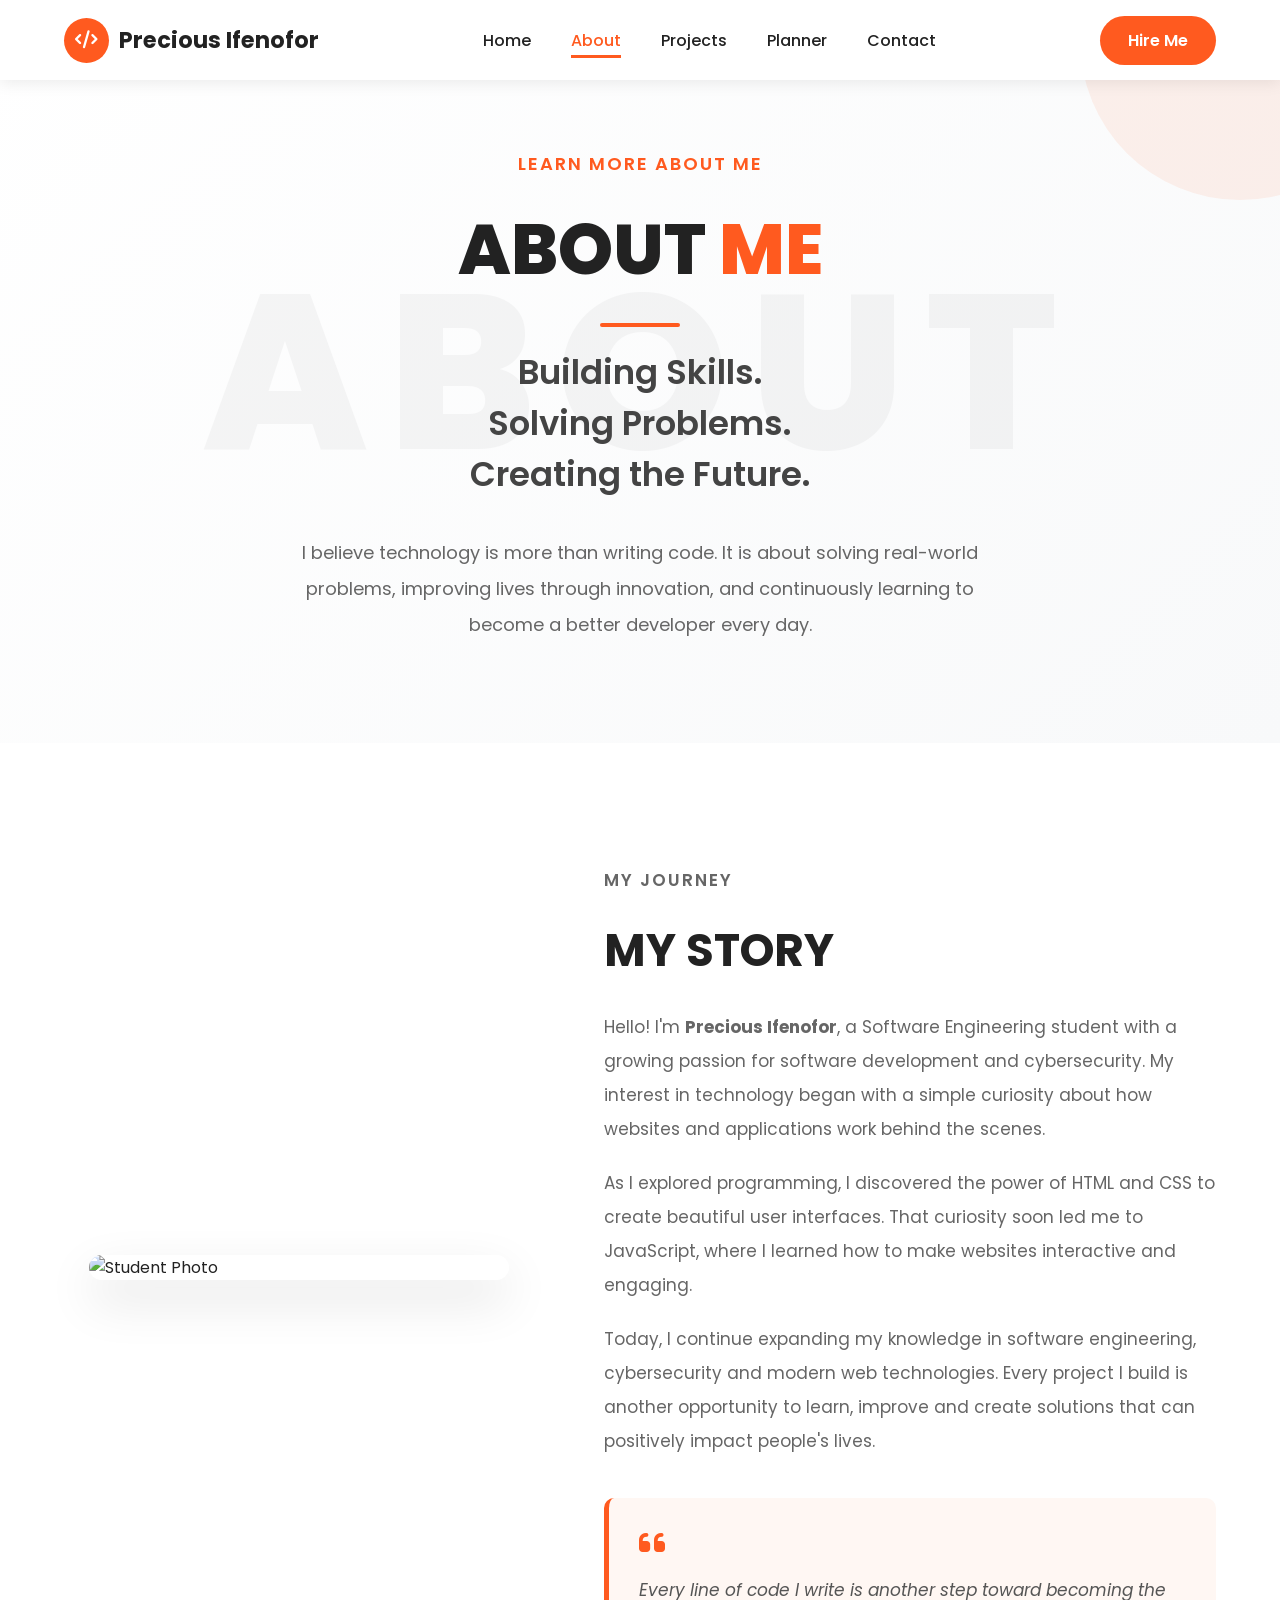
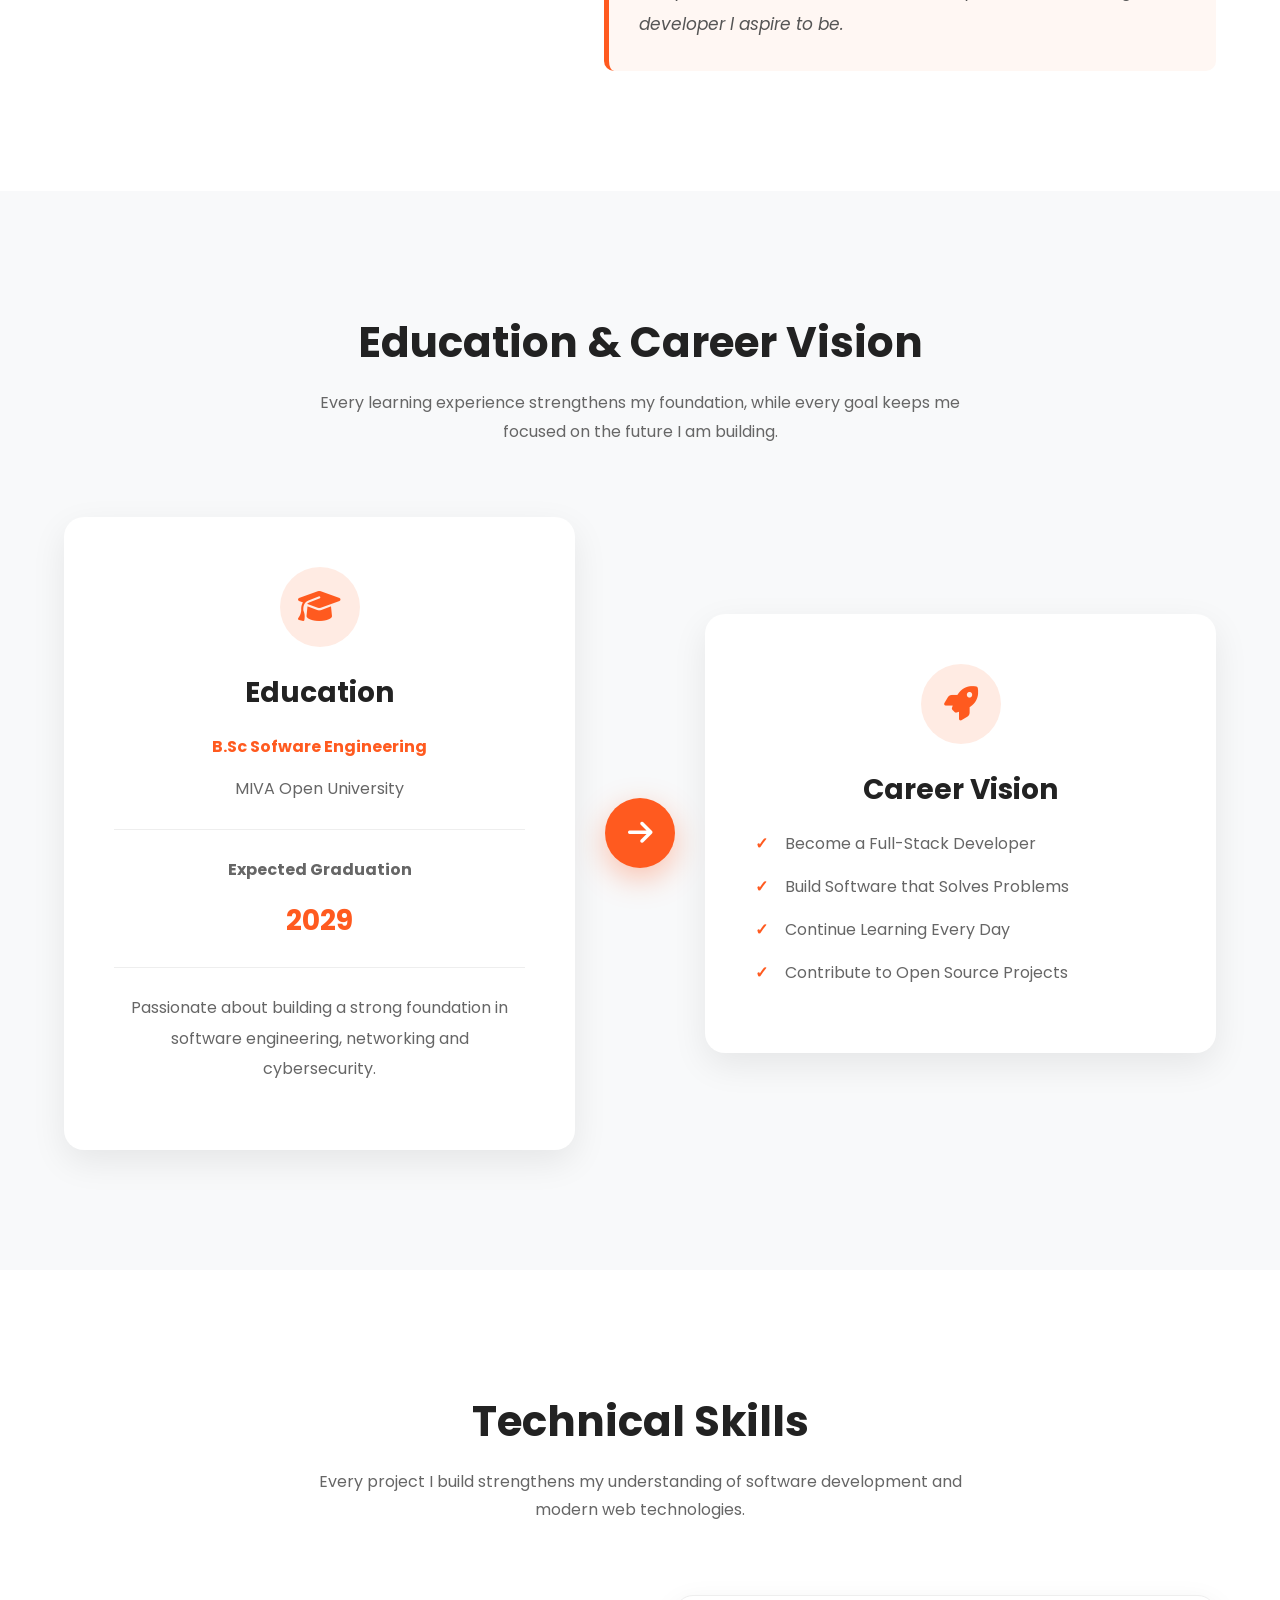
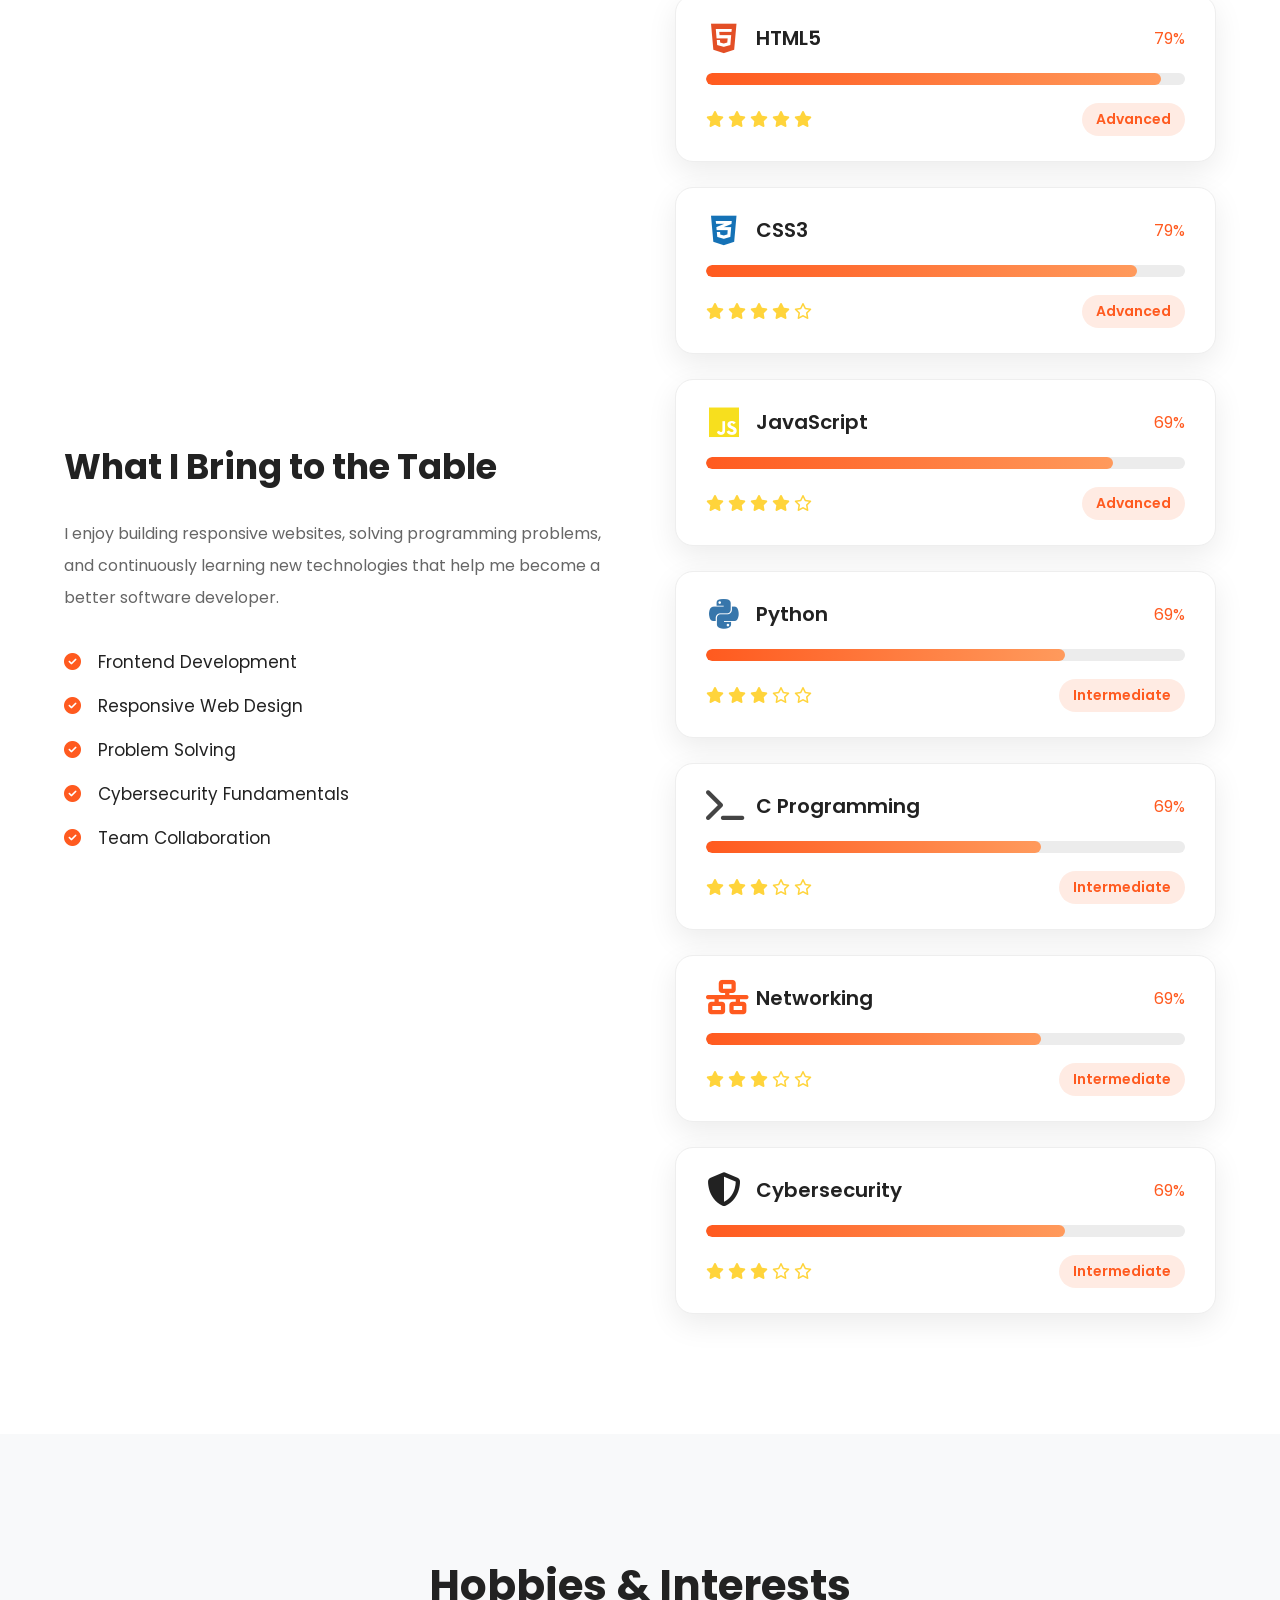
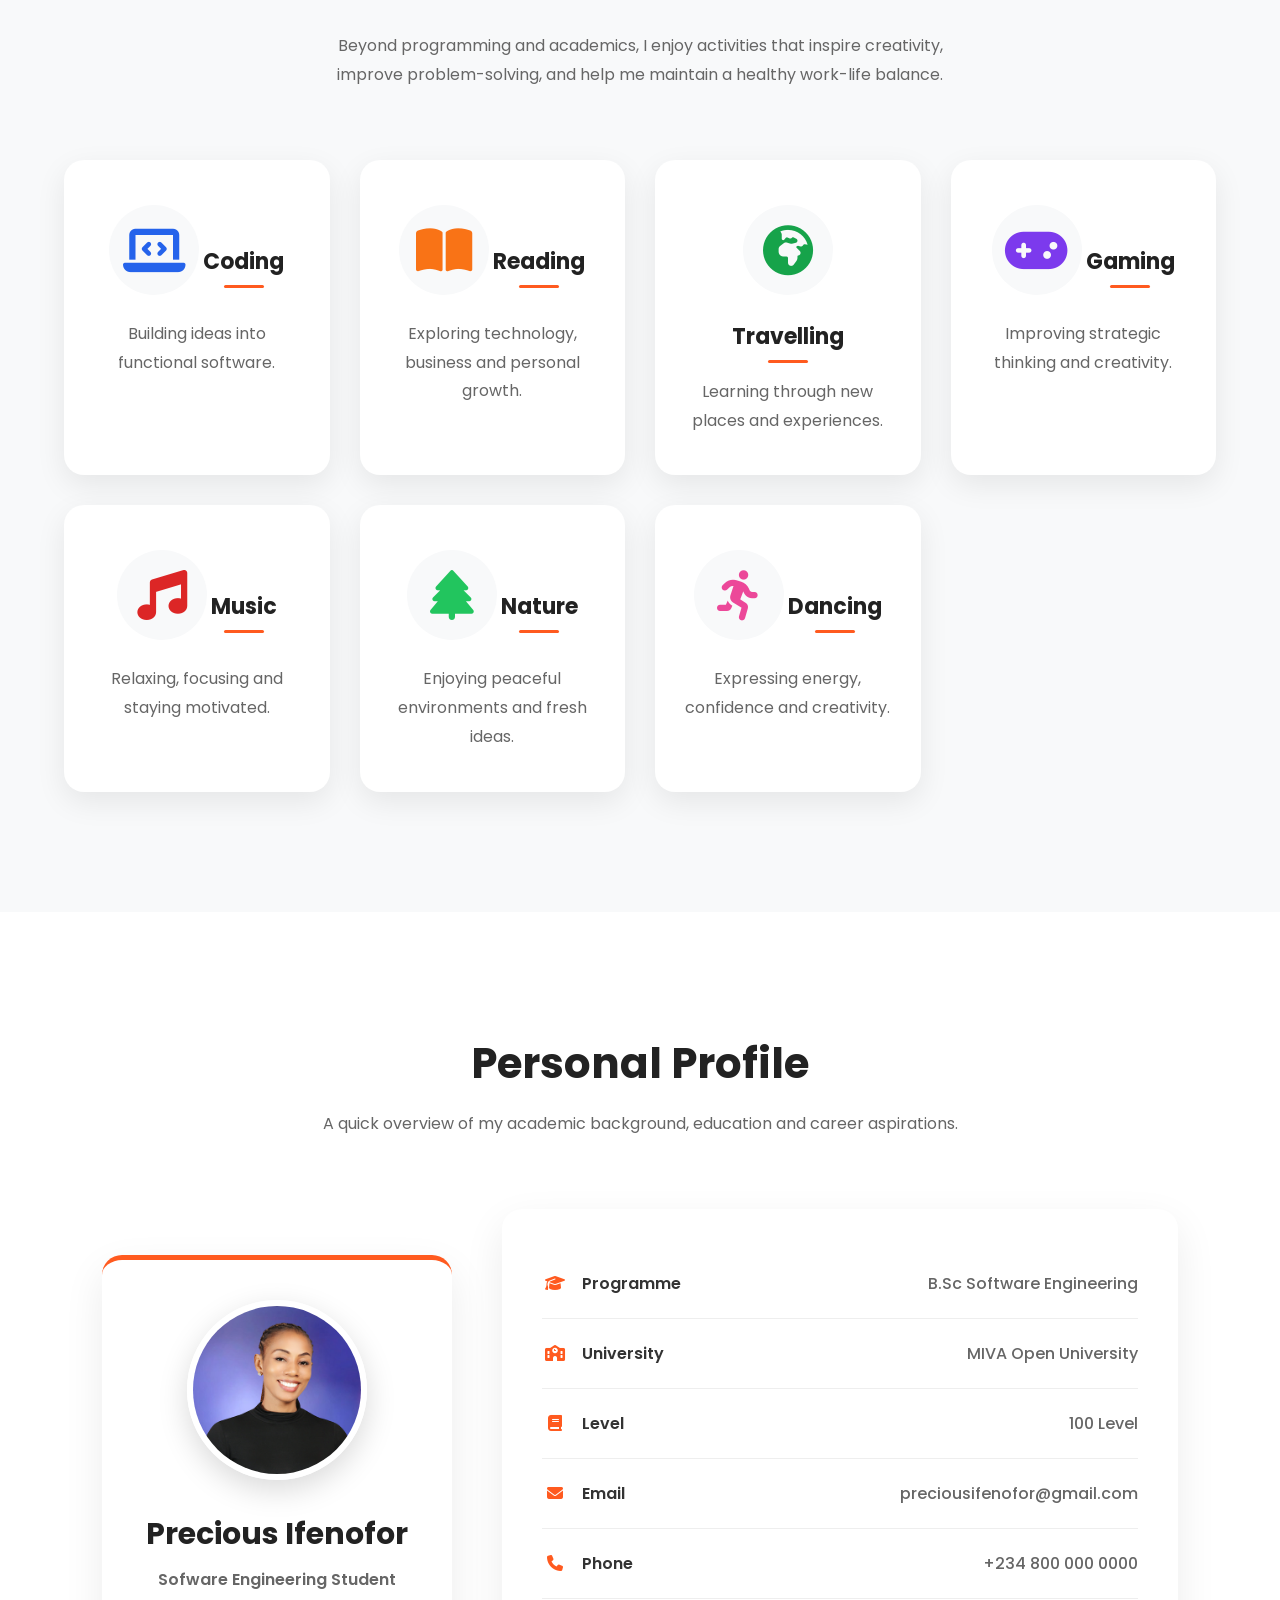
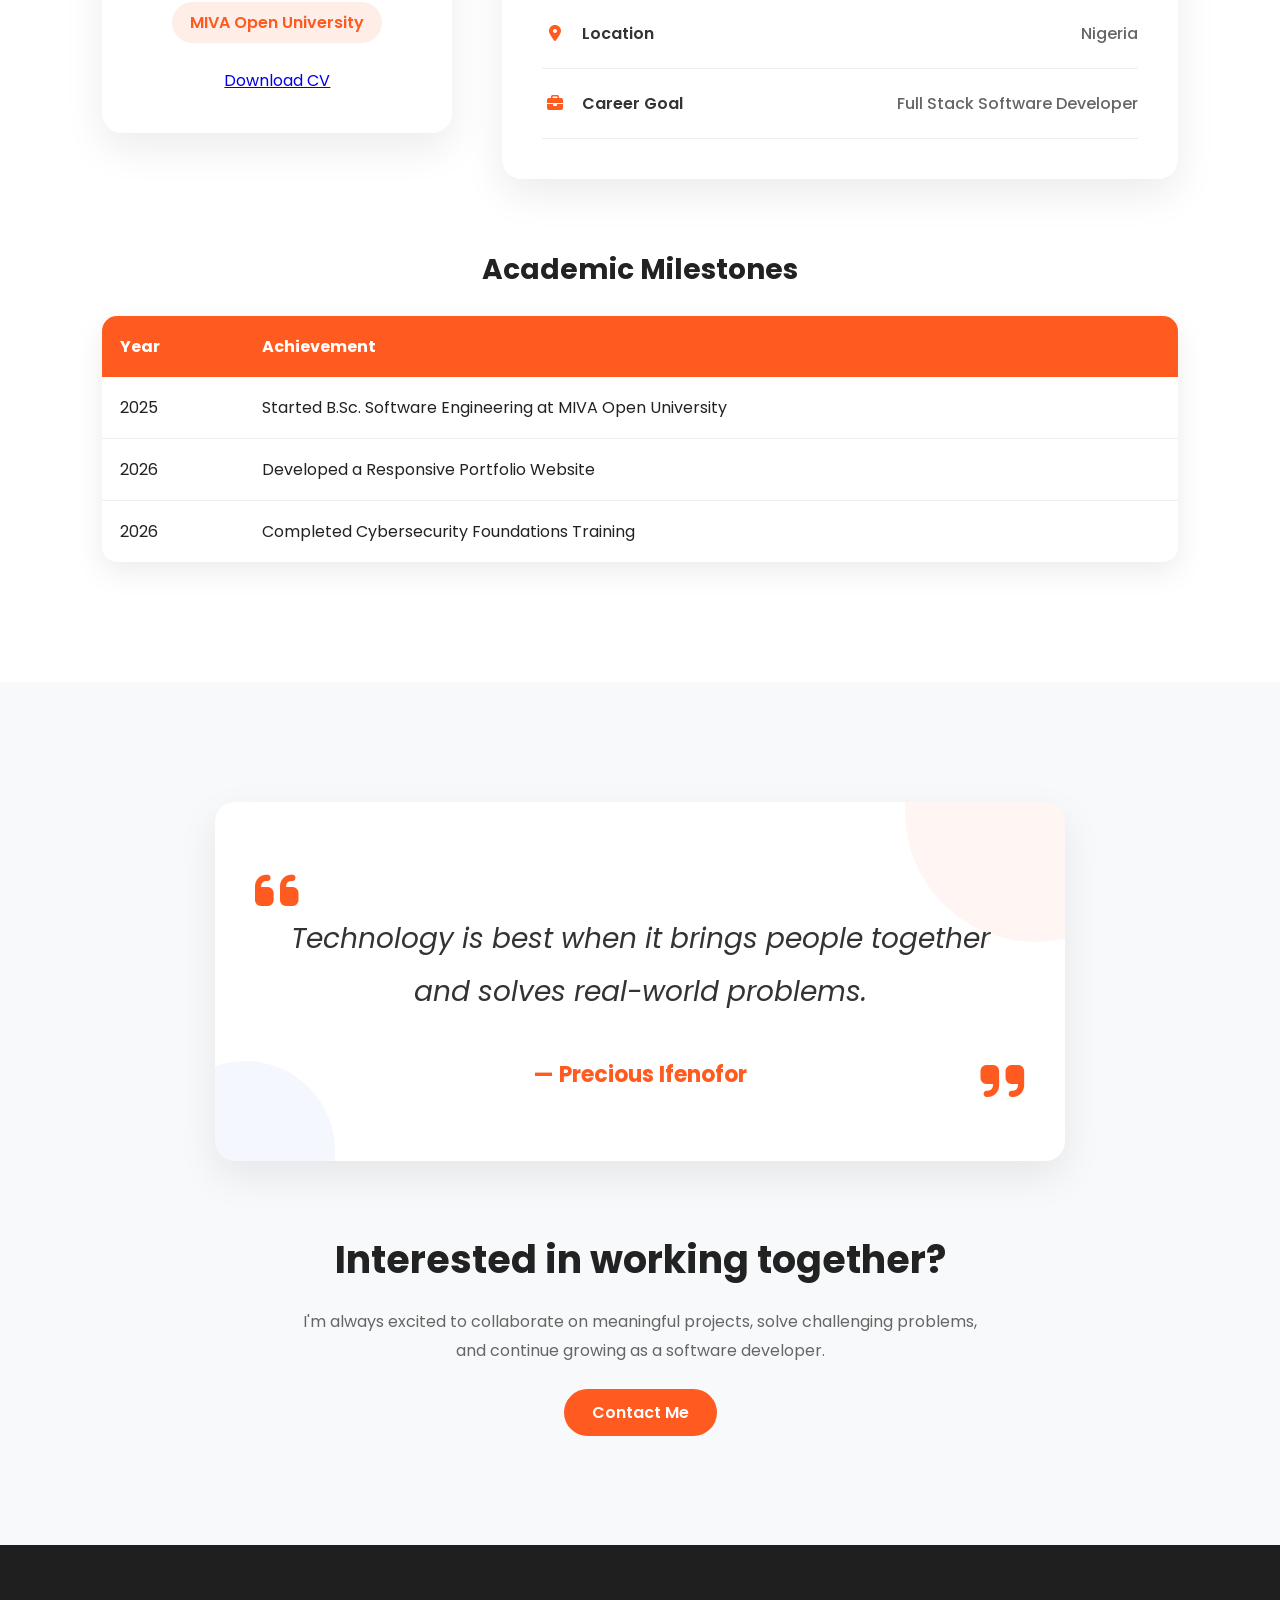
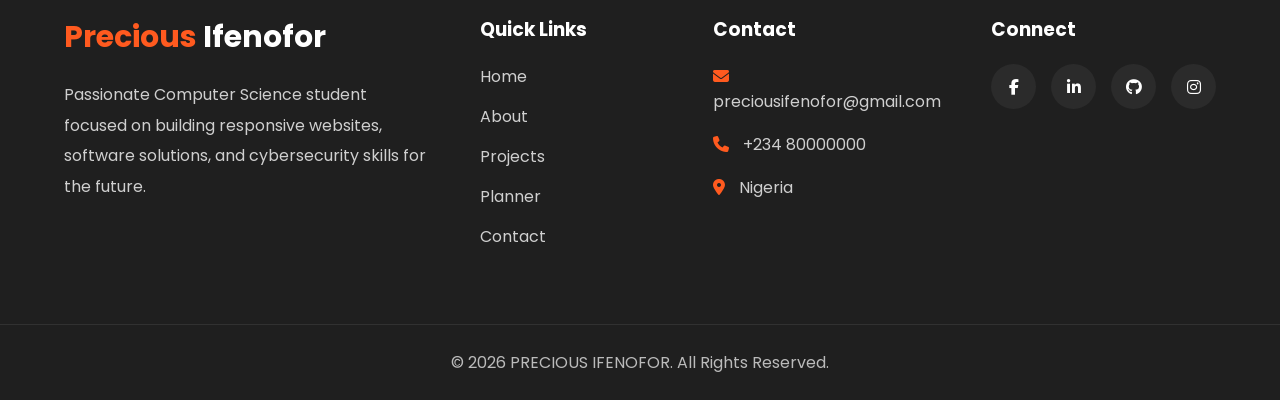
==== about.html @ 24d30c79 "Initial portfolio website submission" ====
<!doctype html>
<html lang="en">

<head>
    <meta charset="UTF-8" />
    <meta name="viewport" content="width=device-width, initial-scale=1.0" />
    <!-- Google Font -->
    <link rel="preconnect" href="https://fonts.googleapis.com" />
    <link rel="preconnect" href="https://fonts.gstatic.com" crossorigin />

    <link href="https://fonts.googleapis.com/css2?family=Poppins:wght@300;400;500;600;700;800&display=swap"
        rel="stylesheet" />

    <!-- Font Awesome -->
    <link rel="stylesheet" href="https://cdnjs.cloudflare.com/ajax/libs/font-awesome/6.6.0/css/all.min.css" />

    <!-- CSS -->
    <link rel="stylesheet" href="css/style.css" />
    <link rel="stylesheet" href="css/responsive.css" />
    <title>Precious Potfolio Website</title>
</head>

<body>
    <!-- Header -->
    <header>
        <nav class="navbar">
            <!-- Logo -->

            <a href="home.html" class="logo">
                <span class="logo-icon">
                    <i class="fa-solid fa-code"></i>
                </span>

                <span class="logo-text"> Precious Ifenofor</span>
            </a>

            <!-- Navigation -->

            <ul class="nav-links">
                <li><a href="home.html">Home</a></li>

                <li><a href="about.html" class="active">About</a></li>

                <li><a href="projects.html">Projects</a></li>

                <li><a href="planner.html">Planner</a></li>

                <li><a href="contact.html">Contact</a></li>
            </ul>

            <!-- CTA Button -->

            <a href="contact.html" class="btn-nav"> Hire Me </a>

            <!-- Mobile Menu -->

            <div class="hamburger">
                <span></span>

                <span></span>

                <span></span>
            </div>
        </nav>
    </header>

    <main>
        <!-- ==========================================
                ABOUT HERO
=========================================== -->

        <section class="about-hero">
            <div class="about-hero-content">
                <p class="section-subtitle">Learn More About Me</p>

                <h1>ABOUT <span>ME</span></h1>

                <h2>
                    Building Skills.<br />

                    Solving Problems.<br />

                    Creating the Future.
                </h2>

                <p class="about-intro">
                    I believe technology is more than writing code. It is about solving
                    real-world problems, improving lives through innovation, and
                    continuously learning to become a better developer every day.
                </p>
            </div>
        </section>

        <!-- ==========================================
                MY STORY
=========================================== -->

        <section class="my-story">
            <div class="story-container">
                <!-- Left Side -->

                <div class="story-image">
                    <img src="/images/contact.jpg" alt="Student Photo" />
                </div>

                <!-- Right Side -->

                <div class="story-content">
                    <p class="section-subtitle">My Journey</p>

                    <h2>MY STORY</h2>

                    <p>
                        Hello! I'm <strong>Precious Ifenofor</strong>, a Software Engineering student
                        with a growing passion for software development and cybersecurity.
                        My interest in technology began with a simple curiosity about how
                        websites and applications work behind the scenes.
                    </p>

                    <p>
                        As I explored programming, I discovered the power of HTML and CSS
                        to create beautiful user interfaces. That curiosity soon led me to
                        JavaScript, where I learned how to make websites interactive and
                        engaging.
                    </p>

                    <p>
                        Today, I continue expanding my knowledge in software engineering,
                        cybersecurity and modern web technologies. Every project I build
                        is another opportunity to learn, improve and create solutions that
                        can positively impact people's lives.
                    </p>

                    <div class="story-quote">
                        <i class="fa-solid fa-quote-left"></i>

                        <p>
                            Every line of code I write is another step toward becoming the
                            developer I aspire to be.
                        </p>
                    </div>
                </div>
            </div>
        </section>

        <!-- ==========================================
        EDUCATION & CAREER
=========================================== -->

        <section class="education-career">
            <div class="section-title">
                <h2>Education & Career Vision</h2>

                <p>
                    Every learning experience strengthens my foundation, while every
                    goal keeps me focused on the future I am building.
                </p>
            </div>

            <div class="career-container">
                <!-- Education -->

                <div class="career-card">
                    <div class="card-icon">
                        <i class="fas fa-graduation-cap"></i>
                    </div>

                    <h3>Education</h3>

                    <h4>B.Sc Sofware Engineering</h4>

                    <p>MIVA Open University</p>

                    <hr />

                    <p>
                        <strong>Expected Graduation</strong>
                    </p>

                    <span>2029</span>

                    <hr />

                    <p>
                        Passionate about building a strong foundation in software
                        engineering, networking and cybersecurity.
                    </p>
                </div>

                <!-- Middle Circle -->

                <div class="career-divider">
                    <i class="fas fa-arrow-right"></i>
                </div>

                <!-- Career -->

                <div class="career-card">
                    <div class="card-icon">
                        <i class="fas fa-rocket"></i>
                    </div>

                    <h3>Career Vision</h3>

                    <ul>
                        <li>Become a Full-Stack Developer</li>

                        <li>Build Software that Solves Problems</li>

                        <li>Continue Learning Every Day</li>

                        <li>Contribute to Open Source Projects</li>
                    </ul>
                </div>
            </div>
        </section>

        <!-- ==========================================
            TECHNICAL SKILLS
=========================================== -->

        <section class="skills">
            <div class="section-title">
                <h2>Technical Skills</h2>

                <p>
                    Every project I build strengthens my understanding of software
                    development and modern web technologies.
                </p>
            </div>

            <div class="skills-container">
                <!-- Left Side -->

                <div class="skills-info">
                    <h3>What I Bring to the Table</h3>

                    <p>
                        I enjoy building responsive websites, solving programming
                        problems, and continuously learning new technologies that help me
                        become a better software developer.
                    </p>

                    <ul>
                        <li><i class="fas fa-check-circle"></i> Frontend Development</li>

                        <li><i class="fas fa-check-circle"></i> Responsive Web Design</li>

                        <li><i class="fas fa-check-circle"></i> Problem Solving</li>

                        <li>
                            <i class="fas fa-check-circle"></i> Cybersecurity Fundamentals
                        </li>

                        <li><i class="fas fa-check-circle"></i> Team Collaboration</li>
                    </ul>
                </div>

                <!-- Right Side -->

                <div class="skills-bars">

                    <!-- HTML -->
                    <div class="skill-card">

                        <div class="skill-header">

                            <div class="skill-name">

                                <i class="fab fa-html5"></i>

                                <h3>HTML5</h3>

                            </div>

                            <span class="percent" data-percent="95">0%</span>

                        </div>

                        <div class="progress">

                            <div class="progress-bar" data-width="95%"></div>

                        </div>

                        <div class="skill-footer">

                            <div class="stars">

                                <i class="fas fa-star"></i>
                                <i class="fas fa-star"></i>
                                <i class="fas fa-star"></i>
                                <i class="fas fa-star"></i>
                                <i class="fas fa-star"></i>

                            </div>

                            <span class="level">Advanced</span>

                        </div>

                    </div>

                    <!-- CSS -->
                    <div class="skill-card">

                        <div class="skill-header">

                            <div class="skill-name">

                                <i class="fab fa-css3-alt"></i>

                                <h3>CSS3</h3>

                            </div>

                            <span class="percent" data-percent="90">0%</span>

                        </div>

                        <div class="progress">

                            <div class="progress-bar" data-width="90%"></div>

                        </div>

                        <div class="skill-footer">

                            <div class="stars">

                                <i class="fas fa-star"></i>
                                <i class="fas fa-star"></i>
                                <i class="fas fa-star"></i>
                                <i class="fas fa-star"></i>
                                <i class="far fa-star"></i>

                            </div>

                            <span class="level">Advanced</span>

                        </div>

                    </div>

                    <!-- JavaScript -->
                    <div class="skill-card">

                        <div class="skill-header">

                            <div class="skill-name">

                                <i class="fab fa-js"></i>

                                <h3>JavaScript</h3>

                            </div>

                            <span class="percent" data-percent="85">0%</span>

                        </div>

                        <div class="progress">

                            <div class="progress-bar" data-width="85%"></div>

                        </div>

                        <div class="skill-footer">

                            <div class="stars">

                                <i class="fas fa-star"></i>
                                <i class="fas fa-star"></i>
                                <i class="fas fa-star"></i>
                                <i class="fas fa-star"></i>
                                <i class="far fa-star"></i>

                            </div>

                            <span class="level">Advanced</span>

                        </div>

                    </div>

                    <!-- Python -->
                    <div class="skill-card">

                        <div class="skill-header">

                            <div class="skill-name">

                                <i class="fab fa-python"></i>

                                <h3>Python</h3>

                            </div>

                            <span class="percent" data-percent="75">0%</span>

                        </div>

                        <div class="progress">

                            <div class="progress-bar" data-width="75%"></div>

                        </div>

                        <div class="skill-footer">

                            <div class="stars">

                                <i class="fas fa-star"></i>
                                <i class="fas fa-star"></i>
                                <i class="fas fa-star"></i>
                                <i class="far fa-star"></i>
                                <i class="far fa-star"></i>

                            </div>

                            <span class="level">Intermediate</span>

                        </div>

                    </div>

                    <!-- C Programming -->
                    <div class="skill-card">

                        <div class="skill-header">

                            <div class="skill-name">

                                <i class="fas fa-terminal"></i>

                                <h3>C Programming</h3>

                            </div>

                            <span class="percent" data-percent="70">0%</span>

                        </div>

                        <div class="progress">

                            <div class="progress-bar" data-width="70%"></div>

                        </div>

                        <div class="skill-footer">

                            <div class="stars">

                                <i class="fas fa-star"></i>
                                <i class="fas fa-star"></i>
                                <i class="fas fa-star"></i>
                                <i class="far fa-star"></i>
                                <i class="far fa-star"></i>

                            </div>

                            <span class="level">Intermediate</span>

                        </div>

                    </div>

                    <!-- Networking -->
                    <div class="skill-card">

                        <div class="skill-header">

                            <div class="skill-name">

                                <i class="fas fa-network-wired"></i>

                                <h3>Networking</h3>

                            </div>

                            <span class="percent" data-percent="70">0%</span>

                        </div>

                        <div class="progress">

                            <div class="progress-bar" data-width="70%"></div>

                        </div>

                        <div class="skill-footer">

                            <div class="stars">

                                <i class="fas fa-star"></i>
                                <i class="fas fa-star"></i>
                                <i class="fas fa-star"></i>
                                <i class="far fa-star"></i>
                                <i class="far fa-star"></i>

                            </div>

                            <span class="level">Intermediate</span>

                        </div>

                    </div>

                    <!-- Cybersecurity -->
                    <div class="skill-card">

                        <div class="skill-header">

                            <div class="skill-name">

                                <i class="fas fa-shield-halved"></i>

                                <h3>Cybersecurity</h3>

                            </div>

                            <span class="percent" data-percent="75">0%</span>

                        </div>

                        <div class="progress">

                            <div class="progress-bar" data-width="75%"></div>

                        </div>

                        <div class="skill-footer">

                            <div class="stars">

                                <i class="fas fa-star"></i>
                                <i class="fas fa-star"></i>
                                <i class="fas fa-star"></i>
                                <i class="far fa-star"></i>
                                <i class="far fa-star"></i>

                            </div>

                            <span class="level">Intermediate</span>

                        </div>

                    </div>

                </div>

            </div>
            </div>
        </section>

        <!-- ==========================================
            HOBBIES & INTERESTS
=========================================== -->

        <section class="hobbies">

            <div class="section-title">

                <h2>Hobbies & Interests</h2>

                <p>
                    Beyond programming and academics, I enjoy activities
                    that inspire creativity, improve problem-solving,
                    and help me maintain a healthy work-life balance.
                </p>

            </div>

            <div class="hobbies-grid">

                <div class="hobby-card">

                    <i class="fas fa-laptop-code"></i>

                    <h3>Coding</h3>

                    <p>Building ideas into functional software.</p>

                </div>

                <div class="hobby-card">

                    <i class="fas fa-book-open"></i>

                    <h3>Reading</h3>

                    <p>Exploring technology, business and personal growth.</p>

                </div>

                <div class="hobby-card">

                    <i class="fas fa-earth-africa"></i>

                    <h3>Travelling</h3>

                    <p>Learning through new places and experiences.</p>

                </div>

                <div class="hobby-card">

                    <i class="fas fa-gamepad"></i>

                    <h3>Gaming</h3>

                    <p>Improving strategic thinking and creativity.</p>

                </div>

                <div class="hobby-card">

                    <i class="fas fa-music"></i>

                    <h3>Music</h3>

                    <p>Relaxing, focusing and staying motivated.</p>

                </div>

                <div class="hobby-card">

                    <i class="fas fa-tree"></i>

                    <h3>Nature</h3>

                    <p>Enjoying peaceful environments and fresh ideas.</p>

                </div>

                <div class="hobby-card">

                    <i class="fas fa-person-running"></i>

                    <h3>Dancing</h3>

                    <p>Expressing energy, confidence and creativity.</p>

                </div>

            </div>

        </section>
        <!--=========================================
            PERSONAL PROFILE
==========================================-->

        <section class="profile">

            <div class="section-title">

                <h2>Personal Profile</h2>

                <p>
                    A quick overview of my academic background,
                    education and career aspirations.
                </p>

            </div>

            <div class="profile-wrapper">

                <!-- Left Side -->

                <div class="profile-left">

                    <img src="../images/profile.png" alt="Precious Ifenofor">

                    <h3>Precious Ifenofor</h3>

                    <p>Sofware Engineering Student</p>

                    <span>MIVA Open University</span>

                    <a href="../assets/cv.pdf" class="btn">

                        Download CV

                    </a>

                </div>

                <!-- Right Side -->

                <div class="profile-right">

                    <div class="profile-item">

                        <span class="label">

                            <i class="fas fa-graduation-cap"></i>

                            Programme

                        </span>

                        <span class="value">

                            B.Sc Software Engineering

                        </span>

                    </div>

                    <div class="profile-item">

                        <span class="label">

                            <i class="fas fa-school"></i>

                            University

                        </span>

                        <span class="value">

                            MIVA Open University

                        </span>

                    </div>

                    <div class="profile-item">

                        <span class="label">

                            <i class="fas fa-book"></i>

                            Level

                        </span>

                        <span class="value">

                            100 Level

                        </span>

                    </div>

                    <div class="profile-item">

                        <span class="label">

                            <i class="fas fa-envelope"></i>

                            Email

                        </span>

                        <span class="value">

                            preciousifenofor@gmail.com

                        </span>

                    </div>

                    <div class="profile-item">

                        <span class="label">

                            <i class="fas fa-phone"></i>

                            Phone

                        </span>

                        <span class="value">

                            +234 800 000 0000

                        </span>

                    </div>

                    <div class="profile-item">

                        <span class="label">

                            <i class="fas fa-location-dot"></i>

                            Location

                        </span>

                        <span class="value">

                            Nigeria

                        </span>

                    </div>

                    <div class="profile-item">

                        <span class="label">

                            <i class="fas fa-briefcase"></i>

                            Career Goal

                        </span>

                        <span class="value">

                            Full Stack Software Developer

                        </span>

                    </div>

                </div>

            </div>

            <div class="achievement-table">

                <h3>Academic Milestones</h3>

                <table>

                    <thead>

                        <tr>

                            <th>Year</th>
                            <th>Achievement</th>

                        </tr>

                    </thead>

                    <tbody>

                        <tr>

                            <td>2025</td>
                            <td>Started B.Sc. Software Engineering at MIVA Open University</td>

                        </tr>

                        <tr>

                            <td>2026</td>
                            <td>Developed a Responsive Portfolio Website</td>

                        </tr>

                        <tr>

                            <td>2026</td>
                            <td>Completed Cybersecurity Foundations Training</td>

                        </tr>

                    </tbody>

                </table>

            </div>

        </section>

        <!--=========================================
        ABOUT PAGE CLOSING
==========================================-->

        <section class="about-closing">

            <div class="quote-box">

                <span class="quote-icon quote-left">
                    <i class="fas fa-quote-left"></i>
                </span>

                <blockquote>

                    Technology is best when it brings people
                    together and solves real-world problems.

                </blockquote>

                <span class="quote-icon quote-right">
                    <i class="fas fa-quote-right"></i>
                </span>

                <h4>— Precious Ifenofor</h4>

            </div>

            <div class="cta-box">

                <h2>Interested in working together?</h2>

                <p>

                    I'm always excited to collaborate on meaningful
                    projects, solve challenging problems, and continue
                    growing as a software developer.

                </p>

                <a href="contact.html" class="btn-nav">

                    Contact Me

                </a>

            </div>

        </section>
    </main>

    <!-- ==========================================
                FOOTER
=========================================== -->

    <footer>
        <div class="footer-container">
            <!-- Column 1 -->

            <div class="footer-about">
                <h2><span>Precious</span> Ifenofor</h2>

                <p>
                    Passionate Computer Science student focused on building responsive
                    websites, software solutions, and cybersecurity skills for the
                    future.
                </p>
            </div>

            <!-- Column 2 -->

            <div class="footer-links">
                <h3>Quick Links</h3>

                <ul>
                    <li><a href="index.html">Home</a></li>

                    <li><a href="about.html">About</a></li>

                    <li><a href="projects.html">Projects</a></li>

                    <li><a href="planner.html">Planner</a></li>

                    <li><a href="contact.html">Contact</a></li>
                </ul>
            </div>

            <!-- Column 3 -->

            <div class="footer-contact">
                <h3>Contact</h3>

                <p>
                    <i class="fa-solid fa-envelope"></i>

                    preciousifenofor@gmail.com
                </p>

                <p>
                    <i class="fa-solid fa-phone"></i>

                    +234 80000000
                </p>

                <p>
                    <i class="fa-solid fa-location-dot"></i>

                    Nigeria
                </p>
            </div>

            <!-- Column 4 -->

            <div class="footer-social">
                <h3>Connect</h3>

                <div class="footer-icons">
                    <a href="#"><i class="fab fa-facebook-f"></i></a>

                    <a href="#"><i class="fab fa-linkedin-in"></i></a>

                    <a href="#"><i class="fab fa-github"></i></a>

                    <a href="#"><i class="fab fa-instagram"></i></a>
                </div>
            </div>
        </div>

        <div class="footer-bottom">
            <p>© 2026 PRECIOUS IFENOFOR. All Rights Reserved.</p>
        </div>
    </footer>
    <script src="js/script.js"></script>
</body>

</html>
---- css/style.css ----
/*=========================================
    HOME
=========================================*/

*{
    margin:0;
    padding:0;
    box-sizing:border-box;
}

:root{

    --primary:#ff5a1f;
    --dark:#222;
    --light:#ffffff;
    --gray:#777;
    --background:#f8f9fa;

}

html{

    scroll-behavior:smooth;

}

body{

    font-family:'Poppins',sans-serif;
    background:var(--background);
    color:var(--dark);

}

/*=========================================
        HEADER
=========================================*/

header{

    width:100%;
    background:#fff;

    position:fixed;

    top:0;
    left:0;

    z-index:1000;

    box-shadow:0 3px 15px rgba(0,0,0,.08);

}

/*=========================================
        NAVBAR
=========================================*/

.navbar{

    width:90%;
    max-width:1200px;

    margin:auto;

    height:80px;

    display:flex;

    justify-content:space-between;

    align-items:center;

}

/*=========================================
        LOGO
=========================================*/

.logo{

    text-decoration:none;

    display:flex;

    align-items:center;

    gap:10px;

    font-size:1.4rem;

    font-weight:700;

    color:var(--dark);

}

.logo-icon{

    width:45px;

    height:45px;

    border-radius:50%;

    background:var(--primary);

    color:#fff;

    display:flex;

    justify-content:center;

    align-items:center;

    font-size:18px;

}

.logo:hover{

    color:var(--primary);

}

/*=========================================
        NAV LINKS
=========================================*/

.nav-links{

    display:flex;

    list-style:none;

    gap:40px;

}

.nav-links a{

    text-decoration:none;

    color:var(--dark);

    font-weight:500;

    position:relative;

    transition:.3s;

}

/* underline animation */

.nav-links a::after{

    content:"";

    position:absolute;

    left:0;

    bottom:-6px;

    width:0;

    height:3px;

    background:var(--primary);

    transition:.4s;

}

.nav-links a:hover::after{

    width:100%;

}

.nav-links a:hover{

    color:var(--primary);

}

/* active page */

.active{

    color:var(--primary) !important;

}

.active::after{

    width:100% !important;

}

/*=========================================
        BUTTON
=========================================*/

.btn-nav{

    text-decoration:none;

    background:var(--primary);

    color:white;

    padding:12px 28px;

    border-radius:40px;

    font-weight:600;

    transition:.4s;

}

.btn-nav:hover{

    transform:translateY(-3px);

    box-shadow:0 12px 25px rgba(255,90,31,.35);

}

/*=========================================
        HAMBURGER
=========================================*/

.hamburger{

    display:none;

    flex-direction:column;

    cursor:pointer;

    gap:6px;

}

.hamburger span{

    width:28px;

    height:3px;

    background:#222;

    transition:.4s;

}

/*=========================================
            HERO SECTION
=========================================*/

.hero{

    min-height:100vh;

    display:flex;

    align-items:center;

    background:white;

    padding-top:90px;

}

.hero-container{

    width:90%;

    max-width:1200px;

    margin:auto;

    display:flex;

    justify-content:space-between;

    align-items:center;

    gap:80px;

}

.hero-content{

    flex:1;

}

.intro{

    color:var(--primary);

    font-size:18px;

    font-weight:600;

    margin-bottom:15px;

}

.hero-content h1{

    font-size:65px;

    line-height:1.1;

    margin-bottom:20px;

}

.hero-content h1 span{

    color:var(--primary);

}

.hero-content h3{

    font-size:26px;

    font-weight:500;

    color:#555;

    margin-bottom:10px;

}

.hero-content h2{

    font-size:22px;

    font-weight:600;

    margin-bottom:25px;

}

.hero-content h2 span{

    color:var(--primary);

}

.hero-text{

    color:#666;

    line-height:1.8;

    max-width:550px;

    margin-bottom:35px;

}

/* Hero Buttons */

.hero-buttons{

    display:flex;

    gap:20px;

    margin-bottom:35px;

}

.btn-primary{

    background:var(--primary);

    color:white;

    padding:15px 35px;

    border-radius:40px;

    text-decoration:none;

    font-weight:600;

    transition:.4s;

}

.btn-primary:hover{

    transform:translateY(-4px);

    box-shadow:0 15px 30px rgba(255,90,31,.3);

}

.btn-secondary{

    border:2px solid var(--primary);

    color:var(--primary);

    padding:15px 35px;

    border-radius:40px;

    text-decoration:none;

    font-weight:600;

    transition:.4s;

}

.btn-secondary:hover{

    background:var(--primary);

    color:white;

}

/*  SociaL Icon */

.social-icons{

    display:flex;

    gap:20px;

}

.social-icons a{

    width:45px;

    height:45px;

    border-radius:50%;

    display:flex;

    justify-content:center;

    align-items:center;

    text-decoration:none;

    background:#f2f2f2;

    color:var(--dark);

    transition:.4s;

    font-size:18px;

}

.social-icons a:hover{

    background:var(--primary);

    color:white;

    transform:translateY(-5px);

}


/* Right Side */

.hero-image{

    flex:1;

    display:flex;

    justify-content:center;

    align-items:center;

    position:relative;

}

.circle{

    position:absolute;

    width:420px;

    height:420px;

    border-radius:50%;

    background:var(--primary);

    z-index:1;

}

.hero-image img{

    width:380px;

    position:relative;

    z-index:2;

    border-radius:20px;

    animation:float 4s ease-in-out infinite;

}


/* Floating Animation */

@keyframes float{

0%{

transform:translateY(0);

}

50%{

transform:translateY(-15px);

}

100%{

transform:translateY(0);

}

}

/*=========================================
            QUICK STATS
=========================================*/

.stats{

    padding:100px 0;

    background:#f8f9fa;

}

.section-title{

    text-align:center;

    margin-bottom:70px;

}

.section-title h2{

    font-size:42px;

    color:var(--dark);

    margin-bottom:15px;

}

.section-title p{

    max-width:650px;

    margin:auto;

    color:#666;

    line-height:1.8;

}

.stats-container{

    width:90%;

    max-width:1200px;

    margin:auto;

    display:grid;

    grid-template-columns:repeat(auto-fit,minmax(230px,1fr));

    gap:30px;

}

/* CSS CARD */

.stat-card{

    background:white;

    padding:40px 30px;

    border-radius:20px;

    text-align:center;

    transition:.4s;

    box-shadow:0 8px 25px rgba(0,0,0,.05);

    position:relative;

    overflow:hidden;

}

.stat-card::before{

    content:"";

    position:absolute;

    top:0;

    left:0;

    width:100%;

    height:5px;

    background:var(--primary);

    transform:scaleX(0);

    transition:.4s;

}

.stat-card:hover::before{

    transform:scaleX(1);

}

.stat-card:hover{

    transform:translateY(-12px);

    box-shadow:0 18px 35px rgba(0,0,0,.12);

}

/* Icons */

.stat-card i{

    font-size:42px;

    color:var(--primary);

    margin-bottom:20px;

}

/* Numbers */

.counter{

    font-size:52px;

    color:var(--dark);

    font-weight:700;

    margin-bottom:10px;

}

/* Texts */

.stat-card p{

    color:#666;

    font-size:17px;

}



/*=========================================
                FOOTER
=========================================*/

footer{

    background:#1f1f1f;

    color:white;

    padding-top:70px;

}

.footer-container{

    width:90%;

    max-width:1200px;

    margin:auto;

    display:grid;

    grid-template-columns:2fr 1fr 1fr 1fr;

    gap:50px;

}

/* Footer about */

.footer-about h2{

    margin-bottom:20px;

    font-size:30px;

}

.footer-about span{

    color:var(--primary);

}

.footer-about p{

    color:#cfcfcf;

    line-height:1.9;

}

/* Links */


.footer-links h3,
.footer-contact h3,
.footer-social h3{

    margin-bottom:20px;

}

.footer-links ul{

    list-style:none;

}

.footer-links li{

    margin-bottom:15px;

}

.footer-links a{

    text-decoration:none;

    color:#cfcfcf;

    transition:.3s;

}

.footer-links a:hover{

    color:var(--primary);

    padding-left:8px;

}


/* Contacts */

.footer-contact p{

    margin-bottom:18px;

    color:#cfcfcf;

}

.footer-contact i{

    color:var(--primary);

    margin-right:10px;

}

/* Social icons */

.footer-icons{

    display:flex;

    gap:15px;

}

.footer-icons a{

    width:45px;

    height:45px;

    border-radius:50%;

    background:#2b2b2b;

    display:flex;

    justify-content:center;

    align-items:center;

    color:white;

    text-decoration:none;

    transition:.4s;

}

.footer-icons a:hover{

    background:var(--primary);

    transform:translateY(-6px);

}


/* Bottom Footer */

.footer-bottom{

    border-top:1px solid rgba(255,255,255,.08);

    margin-top:60px;

    padding:25px;

    text-align:center;

}

.footer-bottom p{

    color:#bbb;

}



/*=========================================
            ABOUT HERO
=========================================*/

.about-hero{

    min-height:65vh;

    display:flex;

    justify-content:center;

    align-items:center;

    text-align:center;

    background:linear-gradient(
        135deg,
        #ffffff 0%,
        #f8f9fa 100%
    );

    padding:150px 20px 100px;

}

/* CONTENT */
.about-hero-content{

    max-width:800px;

}

/* SMALL HEADING */

.section-subtitle{

    color:var(--primary);

    font-size:18px;

    font-weight:600;

    letter-spacing:2px;

    text-transform:uppercase;

    margin-bottom:20px;

}

/* MAIN HEADING */

.about-hero h1{

    font-size:70px;

    margin-bottom:20px;

    font-weight:800;

    color:var(--dark);

}

.about-hero h1 span{

    color:var(--primary);

}

/* TAGLINE */

.about-hero h2{

    font-size:34px;

    line-height:1.5;

    font-weight:600;

    margin-bottom:35px;

    color:#444;

}

/* INTRODUCTION */

.about-intro{

    font-size:18px;

    color:#666;

    line-height:2;

    max-width:700px;

    margin:auto;

}

/* DECORATIVE ACCENT */

.about-hero h1::after{

    content:"";

    display:block;

    width:80px;

    height:4px;

    background:var(--primary);

    margin:20px auto;

    border-radius:10px;

}

/* FADE-IN ANIMATION  @ ANIMATION*/
.about-hero-content{

    animation:fadeUp 1s ease;

}

@keyframes fadeUp{

    from{

        opacity:0;

        transform:translateY(40px);

    }

    to{

        opacity:1;

        transform:translateY(0);

    }

}

/* SECTION 2 ABOUT ME */

.about-hero{

    min-height:65vh;

    display:flex;

    justify-content:center;

    align-items:center;

    text-align:center;

    background:linear-gradient(
        135deg,
        #ffffff 0%,
        #f8f9fa 100%
    );

    padding:150px 20px 100px;

    position:relative;

    overflow:hidden;

}

.about-hero::before{

    content:"ABOUT";

    position:absolute;

    top:50%;

    left:50%;

    transform:translate(-50%,-50%);

    font-size:220px;

    font-weight:800;

    color:#000;

    opacity:.03;

    letter-spacing:20px;

    z-index:1;

    user-select:none;

}

/* STAY BELOW CONTENTS */

.about-hero-content{

    position:relative;

    z-index:2;

    max-width:800px;

}

/* DECORATIVE CIRCLES */

.about-hero::after{

    content:"";

    position:absolute;

    width:320px;

    height:320px;

    border-radius:50%;

    background:rgba(255,90,31,.08);

    top:-120px;

    right:-120px;

}

/* SECTION 3 ABOUT */

/*=========================================
            MY STORY
=========================================*/

.my-story{

    padding:120px 0;

    background:white;

}

.story-container{

    width:90%;

    max-width:1200px;

    margin:auto;

    display:grid;

    grid-template-columns:1fr 1.3fr;

    gap:70px;

    align-items:center;

}

/* IMAGES */
.story-image{

    display:flex;

    justify-content:center;

}

.story-image img{

    width:100%;

    max-width:420px;

    border-radius:20px;

    box-shadow:0 20px 50px rgba(0,0,0,.12);

    transition:.4s;

}

.story-image img:hover{

    transform:translateY(-10px);

}

/* CONTENT */

.story-content h2{

    font-size:45px;

    margin-bottom:25px;

}

.story-content p{

    color:#666;

    line-height:2;

    margin-bottom:20px;

    font-size:17px;

}

/* STORY QUOTE */
.story-quote{

    margin-top:40px;

    padding:30px;

    border-left:5px solid var(--primary);

    background:#fff7f3;

    border-radius:10px;

}

.story-quote i{

    color:var(--primary);

    font-size:30px;

    margin-bottom:15px;

}

.story-quote p{

    font-style:italic;

    color:#555;

    margin:0;

}

/*=========================================
      EDUCATION & CAREER
=========================================*/

.education-career{

    padding:120px 0;

    background:#f8f9fa;

}

/* CONTAINER */

.career-container{

    width:90%;

    max-width:1200px;

    margin:auto;

    display:grid;

    grid-template-columns:1fr auto 1fr;

    gap:30px;

    align-items:center;

}

/* CARDS */

.career-card{

    background:white;

    padding:50px;

    border-radius:20px;

    text-align:center;

    box-shadow:0 12px 35px rgba(0,0,0,.08);

    transition:.4s;

    position:relative;

}

.career-card:hover{

    transform:translateY(-10px);

    box-shadow:0 20px 45px rgba(0,0,0,.12);

}

/* ICONS */

.card-icon{

    width:80px;

    height:80px;

    margin:auto;

    border-radius:50%;

    background:rgba(255,90,31,.12);

    display:flex;

    justify-content:center;

    align-items:center;

    margin-bottom:25px;

}

.card-icon i{

    color:var(--primary);

    font-size:34px;

}

/* TYPOGRAPHY */

.career-card h3{

    font-size:28px;

    margin-bottom:20px;

}

.career-card h4{

    color:var(--primary);

    margin-bottom:12px;

}

.career-card p{

    color:#666;

    line-height:1.9;

    margin:15px 0;

}

.career-card span{

    font-size:28px;

    font-weight:bold;

    color:var(--primary);

}

/* CAREER LIST */

.career-card ul{

    list-style:none;

    text-align:left;

    margin-top:20px;

}

.career-card li{

    margin:18px 0;

    position:relative;

    padding-left:30px;

    color:#666;

}

.career-card li::before{

    content:"✓";

    position:absolute;

    left:0;

    color:var(--primary);

    font-weight:bold;

}

/* DIVIDER */

.career-divider{

    width:70px;

    height:70px;

    border-radius:50%;

    background:var(--primary);

    color:white;

    display:flex;

    justify-content:center;

    align-items:center;

    font-size:28px;

    box-shadow:0 10px 30px rgba(255,90,31,.35);

}

/* HORIZONTAL RULE */

.career-card hr{

    border:none;

    height:1px;

    background:#eee;

    margin:25px 0;

}

/*=========================================
        TECHNICAL SKILLS
=========================================*/

.skills{

    padding:120px 0;

    background:#fff;

}

.skills-container{

    width:90%;

    max-width:1200px;

    margin:auto;

    display:grid;

    grid-template-columns:1fr 1fr;

    gap:70px;

    align-items:center;

}

/* LEFT SIDE */

.skills-info h3{

    font-size:35px;

    margin-bottom:25px;

}

.skills-info p{

    color:#666;

    line-height:2;

    margin-bottom:35px;

}

.skills-info ul{

    list-style:none;

}

.skills-info li{

    margin:18px 0;

    font-size:17px;

}

.skills-info i{

    color:var(--primary);

    margin-right:12px;

}

/* SKILL BARS */

.skills-bars{

    display:flex;

    flex-direction:column;

    gap:30px;

}

.skill-title{

    display:flex;

    justify-content:space-between;

    margin-bottom:10px;

    font-weight:600;

}

/* PROGRESS BAR */

.progress{

    width:100%;

    height:12px;

    background:#e8e8e8;

    border-radius:20px;

    overflow:hidden;

}

/* ANIMATED BAR */

.progress-bar{

    width:0;

    height:100%;

    background:linear-gradient(
        90deg,
        var(--primary),
        #ff8a50
    );

    border-radius:20px;

    transition:width 2s ease;

}

/* PERCENTAGE */
.percent{

    color:var(--primary);

}


/*=========================================
        SKILL ICONS
=========================================*/

.skill-name{

    display:flex;

    align-items:center;

    gap:12px;

    font-weight:600;

}

/* ICON STYLING */
.skill-name i{

    font-size:28px;

    width:35px;

    text-align:center;

    transition:.4s;

}

/* OFFICIAL BRAND COLOUR LOOK */
.fa-html5{

    color:#E34F26;

}

.fa-css3-alt{

    color:#1572B6;

}

.fa-js{

    color:#F7DF1E;

}

.fa-python{

    color:#3776AB;

}

.fa-terminal{

    color:#444;

}

.fa-network-wired{

    color:var(--primary);

}

/* HOVER EFFECT */
.skill:hover .skill-name i{

    transform:scale(1.25) rotate(-8deg);

}


/*=========================================
            SKILL CARDS
=========================================*/

.skills-bars{

    display:flex;

    flex-direction:column;

    gap:25px;

}

/* iNDIVIDUAL cARD */
.skill-card{

    background:#fff;

    padding:25px 30px;

    border-radius:18px;

    box-shadow:0 10px 30px rgba(0,0,0,.08);

    transition:.4s;

    border:1px solid #eee;

}

/* hOVER */

.skill-card:hover{

    transform:translateY(-8px);

    box-shadow:0 18px 45px rgba(0,0,0,.12);

}

/* HEADER */
.skill-header{

    display:flex;

    justify-content:space-between;

    align-items:center;

    margin-bottom:18px;

}

/* SKILL NAME */
.skill-name{

    display:flex;

    align-items:center;

    gap:15px;

}

.skill-name h3{

    font-size:20px;

    font-weight:600;

}

/* ICONS */

.skill-name i{

    font-size:34px;

    transition:.4s;

}

/* HOVER ANIMATION */
.skill-card:hover .skill-name i{

    transform:rotate(-10deg) scale(1.2);

}

/* PROGRESS BAR */
.progress{

    height:12px;

    background:#ececec;

    border-radius:20px;

    overflow:hidden;

    margin-bottom:18px;

}


/* ANIMATED FILL */

.progress-bar{

    width:95;

    height:100%;

    border-radius:20px;

    background:linear-gradient(
        90deg,
        var(--primary),
        #ff9a5c
    );

    transition:width 2s ease;

}


/* FOOTER */

.skill-footer{

    display:flex;

    justify-content:space-between;

    align-items:center;

}

/* STARS */

.stars{

    color:#FFD43B;

    font-size:16px;

}


/* LEVELS */

.level{

    background:rgba(255,90,31,.12);

    color:var(--primary);

    padding:6px 14px;

    border-radius:30px;

    font-size:14px;

    font-weight:600;

}

/*=========================================
        HOBBIES & INTERESTS
=========================================*/

.hobbies{

    padding:120px 0;

    background:#f8f9fa;

}

.hobbies-grid{

    width:90%;

    max-width:1200px;

    margin:auto;

    display:grid;

    grid-template-columns:repeat(auto-fit,minmax(250px,1fr));

    gap:30px;

}

/* HOBBY CARD */

.hobby-card{

    background:#fff;

    padding:40px 30px;

    text-align:center;

    border-radius:20px;

    box-shadow:0 10px 30px rgba(0,0,0,.08);

    transition:.4s;

    border-top:5px solid transparent;

}

/* HOVER EFFECT */

.hobby-card:hover{

    transform:translateY(-12px);

    border-top:5px solid var(--primary);

    box-shadow:0 18px 40px rgba(0,0,0,.12);

}

/* ICONS */

.hobby-card i{

    font-size:50px;

    margin-bottom:20px;

    transition:all .4s ease;

}

/*=========================================
        HOBBY ICON COLORS
=========================================*/

/* Coding */
.fa-laptop-code{

    color:#2563EB;

}

/* Reading */
.fa-book-open{

    color:#F97316;

}

/* Travelling */
.fa-earth-africa{

    color:#16A34A;

}

/* Gaming */
.fa-gamepad{

    color:#7C3AED;

}

/* Music */
.fa-music{

    color:#DC2626;

}

/* Nature */
.fa-tree{

    color:#22C55E;

}

/* Dancing */
.fa-person-running{

    color:#EC4899;

}


/* ICONS ANIMATION */
.hobby-card:hover i{

    transform:translateY(-8px) scale(1.2) rotate(-8deg);

}

.hobby-card:hover{

    transform:translateY(-12px);

    border-top:5px solid var(--primary);

    box-shadow:
        0 20px 40px rgba(0,0,0,.12),
        0 0 25px rgba(255,90,31,.12);

}

.hobby-card i{

    width:90px;

    height:90px;

    line-height:90px;

    border-radius:50%;

    background:#f8f9fa;

    margin-bottom:25px;

}

/* TEXT */
.hobby-card h3{

    margin-bottom:15px;

    font-size:22px;

}

.hobby-card p{

    color:#666;

    line-height:1.8;

}


/* CSS CLASSES */
.hobby-card{

    opacity:0;

    transform:translateY(40px);

}

.hobby-card.show{

    opacity:1;

    transform:translateY(0);
    transition:transform .4s ease, opacity .6s ease, box-shadow .4s ease, border-color .4s ease;

}

/* Coding */
.fa-laptop-code{

    color:#2563EB;
    background:#DBEAFE;

}

/* Reading */
.fa-book-open{

    color:#F97316;
    background:#FFEDD5;

}

/* Travelling */
.fa-earth-africa{

    color:#16A34A;
    background:#DCFCE7;

}

/* Gaming */
.fa-gamepad{

    color:#7C3AED;
    background:#EDE9FE;

}

/* Music */
.fa-music{

    color:#DC2626;
    background:#FEE2E2;

}

/* Nature */
.fa-tree{

    color:#22C55E;
    background:#DCFCE7;

}

/* Dancing */
.fa-person-running{

    color:#EC4899;
    background:#FCE7F3;

}

.hobby-card h3{
    position:relative;
    display:inline-block;
    margin-bottom:25px;
}

.hobby-card h3::after{
    content:"";
    position:absolute;
    left:50%;
    bottom:-10px;
    transform:translateX(-50%);
    width:40px;
    height:3px;
    background:var(--primary);
    border-radius:5px;
    transition:.4s;
}

.hobby-card:hover h3::after{
    width:80px;
}



/*=========================================
        PERSONAL PROFILE
=========================================*/

.profile{

    padding:120px 0;

    background:#fff;

}

.profile-container{

    width:90%;

    max-width:700px;

    margin:auto;

}


/* CARD */

.profile-card{

    background:#fff;

    border-radius:20px;

    padding:40px;

    box-shadow:0 15px 40px rgba(0,0,0,.08);

    border-top:5px solid var(--primary);

    transition:.4s;

}

.profile-card:hover{

    transform:translateY(-8px);

    box-shadow:0 20px 50px rgba(0,0,0,.12);

}


/* HEADER */

.profile-header{

    text-align:center;

    margin-bottom:40px;

}

.profile-header i{

    font-size:60px;

    color:var(--primary);

    margin-bottom:15px;

}

.profile-header h3{

    font-size:30px;

}

/* INFORMATION ROWS */

.profile-item{

    display:flex;

    justify-content:space-between;

    align-items:center;

    padding:18px 0;

    border-bottom:1px solid #eee;

}

/* LABELS */

.label{

    display:flex;

    align-items:center;

    gap:12px;

    font-weight:600;

    color:#333;

}

.label i{

    color:var(--primary);

    width:22px;

    text-align:center;

}


/* VALUES */
.value{

    color:#666;

    font-weight:500;

    text-align:right;

}



/* PROFILE CSS CLASSES */

.profile-card{

    opacity:0;

    transform:translateY(40px);

}

.profile-card.show-profile{

    opacity:1;

    transform:translateY(0);

}


/*=========================================
        PERSONAL PROFILE
=========================================*/

.profile{

    padding:120px 8%;

    background:#fff;

}

.profile-wrapper{

    display:grid;

    grid-template-columns:350px 1fr;

    gap:50px;

    align-items:center;

}


/* LEFT CARD */

.profile-left{

    background:#fff;

    border-radius:20px;

    padding:40px;

    text-align:center;

    box-shadow:0 15px 40px rgba(0,0,0,.08);

    border-top:5px solid var(--primary);

    transition:.4s;

}

/* HOVER */

.profile-left:hover{

    transform:translateY(-10px);

}


/* IMAGE */

.profile-left img{

    width:180px;

    height:180px;

    border-radius:50%;

    object-fit:cover;

    border:6px solid #fff;

    box-shadow:0 10px 30px rgba(0,0,0,.15);

}


/* NAME */

.profile-left h3{

    margin-top:25px;

    font-size:30px;

}


/* SUBTITLE */

.profile-left p{

    margin:10px 0;

    color:#666;

    font-weight:600;

}


/* UNIVERSITY BADGE */

.profile-left span{

    display:inline-block;

    margin-bottom:25px;

    padding:8px 18px;

    border-radius:30px;

    background:rgba(255,90,31,.1);

    color:var(--primary);

    font-weight:600;

}

/* DOWNLOad button */

.profile-left .btn{

    width:100%;

}


/* RIGHT SIDE */

.profile-right{

    background:#fff;

    border-radius:20px;

    padding:40px;

    box-shadow:0 15px 40px rgba(0,0,0,.08);

}

/* PROFILE ROW */

.profile-item{

    display:flex;

    justify-content:space-between;

    align-items:center;

    padding:22px 0;

    border-bottom:1px solid #eee;

}


/* LABEL */

.label{

    display:flex;

    align-items:center;

    gap:15px;

    font-weight:600;

}

.label i{

    color:var(--primary);

    width:25px;

    text-align:center;

}


/* VALUE */

.value{

    color:#666;

    font-weight:500;

}


/* ENHANCEMENT */

.profile-left img{

    transition:.5s;

}

.profile-left:hover img{

    transform:scale(1.05) rotate(-2deg);

}

/*=========================================
        ABOUT CLOSING SECTION
=========================================*/

.about-closing{

    padding:120px 8%;

    background:#f8f9fa;

    text-align:center;

}

/* QUOTE CARD */
.quote-box{

    max-width:850px;

    margin:auto;

    padding:50px;

    background:#fff;

    border-radius:20px;

    box-shadow:0 15px 40px rgba(0,0,0,.08);

}


/* QUOTE ICON */

.quote-box i{

    font-size:50px;

    color:var(--primary);

    margin-bottom:25px;

}   


/* QUOTE */

.quote-box blockquote{

    font-size:28px;

    font-style:italic;

    line-height:1.8;

    color:#333;

    margin-bottom:25px;

}


/* AUTHOR */

.quote-box h4{

    color:var(--primary);

    font-size:22px;

}

/* CTA */
.cta-box{

    margin-top:70px;

}

.cta-box h2{

    font-size:38px;

    margin-bottom:20px;

}

.cta-box p{

    max-width:700px;

    margin:auto;

    color:#666;

    line-height:1.8;

    margin-bottom:35px;

}


/* QUOTE BOX */

.quote-box{

    position:relative;

    max-width:850px;

    margin:auto;

    padding:70px 60px;

    background:#fff;

    border-radius:20px;

    box-shadow:0 15px 40px rgba(0,0,0,.08);

    overflow:hidden;

}

/* QUOTE ICON */

.quote-icon{

    position:absolute;

    font-size:70px;

    color:rgba(255,90,31,.18);

    opacity:0;

    transition:all .8s ease;

}


/* LEFT QUOTE */
.quote-left{

    top:30px;

    left:40px;

    transform:translateY(40px);

}

/* RIGHT QUOTE */

.quote-right{

    bottom:30px;

    right:40px;

    transform:translateY(40px);

}


/* QUOTE TEXT */

.quote-box blockquote{

    font-size:28px;

    font-style:italic;

    line-height:1.9;

    color:#333;

    margin:40px 0;

    position:relative;

    z-index:2;

}


/* AUTHOR */

.quote-box h4{

    color:var(--primary);

    font-size:22px;

    margin-top:20px;

}

/* ANIMATION CLASS */

.quote-box.show .quote-left{

    opacity:1;

    transform:translateY(0);

    animation:floatQuote 4s ease-in-out infinite;

}

.quote-box.show .quote-right{

    opacity:1;

    transform:translateY(0);

    animation:floatQuote 4s ease-in-out infinite .4s;

} 

/* QUOTE ANIMATION */

@keyframes floatQuote{

    0%{

        transform:translateY(0);

    }

    50%{

        transform:translateY(-8px);

    }

    100%{

        transform:translateY(0);

    }

}


/* QUOTE DECOR DESIGN */

.quote-box::before{

    content:"";

    position:absolute;

    width:260px;

    height:260px;

    border-radius:50%;

    background:rgba(255,90,31,.05);

    top:-120px;

    right:-100px;

}

.quote-box::after{

    content:"";

    position:absolute;

    width:180px;

    height:180px;

    border-radius:50%;

    background:rgba(37,99,235,.05);

    bottom:-80px;

    left:-60px;

}


/*=========================================
            PROJECT HERO
=========================================*/

.project-hero{

    padding:140px 8% 80px;

    text-align:center;

    background:#f8f9fa;

}

.project-hero h1{

    font-size:56px;

    color:var(--dark);

    margin-bottom:15px;

}

.project-hero h3{

    font-size:30px;

    color:var(--primary);

    margin-bottom:25px;

    font-weight:600;

}

.project-hero p{

    max-width:700px;

    margin:auto;

    font-size:18px;

    line-height:1.8;

    color:#666;

}


/*=========================================
        PROJECT FILTER
=========================================*/

.project-filter{

    padding:30px 8% 60px;

}

.filter-buttons{

    display:flex;

    justify-content:center;

    gap:20px;

    flex-wrap:wrap;

}

/* Filter */

.filter-btn{

    padding:12px 28px;

    border:none;

    border-radius:50px;

    background:#fff;

    color:#333;

    font-weight:600;

    cursor:pointer;

    transition:.4s;

    box-shadow:0 5px 15px rgba(0,0,0,.08);

}

.filter-btn:hover,

.filter-btn.active{

    background:var(--primary);

    color:#fff;

}


/*=========================================
            PROJECTS GRID
=========================================*/

.projects{

    padding:40px 8% 120px;

}

.projects-grid{

    display:grid;

    grid-template-columns:repeat(auto-fit,minmax(340px,1fr));

    gap:35px;

}

/* CARD */
.project-card{

    background:#fff;

    border-radius:20px;

    overflow:hidden;

    box-shadow:0 12px 30px rgba(0,0,0,.08);

    transition:.4s;

}

/* HOVER */

.project-card:hover{

    transform:translateY(-10px);

    box-shadow:0 18px 45px rgba(0,0,0,.15);

}


/* IMAGE */

.project-image{

    position:relative;

    overflow:hidden;

}

.project-image img{

    width:100%;

    display:block;

    transition:.6s;

}

.project-card:hover img{

    transform:scale(1.08);

}


/* BADGE */

.project-badge{

    position:absolute;

    top:20px;

    left:20px;

    background:var(--primary);

    color:#fff;

    padding:8px 16px;

    border-radius:30px;

    font-size:14px;

    font-weight:600;

}

/* CONTENT */

.project-content{

    padding:28px;

}

.project-content h3{

    margin-bottom:15px;

    font-size:26px;

}

.project-content p{

    color:#666;

    line-height:1.8;

    margin-bottom:25px;

}

/* TECHNOLOGY PILLS */

.tech-stack{

    display:flex;

    flex-wrap:wrap;

    gap:10px;

    margin-bottom:30px;

}

.tech-stack span{

    background:#f3f4f6;

    padding:8px 16px;

    border-radius:30px;

    font-size:14px;

    font-weight:600;

}


/* BUTTONS */
.project-buttons{

    display:flex;

    gap:15px;

}


/* BTN OUTLINE */
.btn-outline{

    padding:12px 22px;

    border:2px solid var(--primary);

    color:var(--primary);

    border-radius:40px;

    text-decoration:none;

    transition:.3s;

}

/* BTN OUTLINE HOVER */
.btn-outline:hover{

    background:var(--primary);

    color:#fff;

}



/*=========================================
        PROJECT IMAGE OVERLAY
=========================================*/

.project-image{

    position:relative;

    overflow:hidden;

}

/* DARK OVAYLAY */

.project-overlay{

    position:absolute;

    inset:0;

    background:rgba(0,0,0,.65);

    display:flex;

    flex-direction:column;

    justify-content:center;

    align-items:center;

    gap:20px;

    opacity:0;

    transition:.4s;

}

/* SHOW OVERLAY */

.project-card:hover .project-overlay{

    opacity:1;

}

/* OVERLAY BUTTONS */

.overlay-btn{

    display:flex;

    align-items:center;

    gap:10px;

    padding:14px 28px;

    background:#fff;

    color:#222;

    text-decoration:none;

    border-radius:40px;

    font-weight:600;

    transform:translateY(20px);

    opacity:0;

    transition:.4s;

}

/* BUTTON ANIMATION */
.project-card:hover .overlay-btn{

    transform:translateY(0);

    opacity:1;

}


/* STAGGER ANIMATION */

.project-card:hover .overlay-btn:nth-child(1){

    transition-delay:.1s;

}

.project-card:hover .overlay-btn:nth-child(2){

    transition-delay:.2s;

}

/* BUTTON HOVER */

.overlay-btn:hover{

    background:var(--primary);

    color:#fff;

}

/* SCROLL REVEAL ANIMATION */

.project-card{

    opacity:1;

    transform:translateY(50px);

    transition:

        opacity .8s ease,

        transform .8s ease,

        box-shadow .4s;

}

.project-card.show{

    opacity:1;

    transform:translateY(0);

}

.project-badge{

    transition:.35s ease;

}

.project-card:hover .project-badge{

    transform:translateY(-6px);

    box-shadow:0 8px 20px rgba(255,90,31,.35);

}


/*=========================================
        PROJECT STATISTICS
=========================================*/

.project-stats{

    padding:120px 8%;

    background:#f8f9fa;

}

.section-title{

    text-align:center;

    margin-bottom:70px;

}

.section-title h2{

    font-size:42px;

    margin-bottom:15px;

}

.section-title p{

    max-width:650px;

    margin:auto;

    color:#666;

    line-height:1.8;

}

.stats-grid{

    display:grid;

    grid-template-columns:repeat(auto-fit,minmax(220px,1fr));

    gap:30px;

}

/* STAT CARD */

.stat-card{

    background:#fff;

    padding:40px 25px;

    text-align:center;

    border-radius:18px;

    box-shadow:0 10px 30px rgba(0,0,0,.08);

    transition:.35s;

}

/* STAT CARD HOVER */

.stat-card:hover{

    transform:translateY(-10px);

}


.stat-card h3{

    font-size:52px;

    color:var(--primary);

    margin-bottom:12px;

}


.stat-card p{

    color:#666;

    font-size:17px;

}


/*=========================================
            PROJECT CTA
=========================================*/

.project-cta{

    position: relative;

    overflow: hidden;

    padding:120px 8%;

    text-align:center;

    background:linear-gradient(
        135deg,
        var(--primary),
        #ff8f50
    );

    color:#fff;

}

/*=========================================
        FLOATING BACKGROUND
=========================================*/

.project-cta::before,
.project-cta::after{

    content:"";

    position:absolute;

    border-radius:50%;

    filter:blur(10px);

    opacity:.18;

    animation:float 10s ease-in-out infinite;

    z-index:0;

}

/* Circle 1 */

.project-cta::before{

    width:180px;
    height:180px;

    background:#fff;

    top:-40px;
    left:8%;

}

/* Circle 2 */

.project-cta::after{

    width:250px;
    height:250px;

    background:#fff;

    bottom:-90px;
    right:10%;

    animation-delay:2s;

}

.project-cta h2{

    font-size:46px;

    margin-bottom:20px;
    
    position:relative;

    display:inline-block;

}

.project-cta h2::after{

    content:"";

    position:absolute;

    left:50%;

    transform:translateX(-50%);

    bottom:-12px;

    width:90px;

    height:4px;

    border-radius:50px;

    background:rgba(255,255,255,.7);

}

.project-cta p{

    max-width:700px;

    margin:0 auto 45px;

    line-height:1.9;

    font-size:18px;

}

.project-cta .btn{

    background:#fff;

    color:var(--primary);

    padding:16px 38px;

    border-radius:50px;

    font-weight:700;

    transition:.35s;

}

.project-cta .btn:hover{

    transform:translateY(-6px);

    box-shadow:0 15px 35px rgba(0,0,0,.25);

}

/* stylied floating cycle */
.floating-circle{

    position:absolute;

    width:120px;
    height:120px;

    border-radius:50%;

    background:#fff;

    opacity:.15;

    filter:blur(8px);

    top:45%;

    left:50%;

    transform:translate(-50%,-50%);

    animation:float 8s ease-in-out infinite reverse;

    z-index:0;

}

/* Keep the Content Above the Circles */
.project-cta .container{

    position:relative;

    z-index:2;

}

/*=========================================
            PLANNER
=========================================*/

.planner-hero{

    padding:140px 8% 70px;

    text-align:center;

}

.planner-hero h1{

    font-size:52px;

    margin-bottom:15px;

}

.planner-hero p{

    color:#666;

    max-width:650px;

    margin:auto;

}

.planner{

    padding:30px 8% 120px;

}

.planner-container{

    max-width:700px;

    margin:auto;

    background:#fff;

    padding:35px;

    border-radius:20px;

    box-shadow:0 10px 30px rgba(0,0,0,.08);

}

.planner-input{

    display:flex;

    gap:15px;

    margin-bottom:30px;

}


.planner-input input{

    flex:1;

    padding:16px;

    border:1px solid #ddd;

    border-radius:10px;

    outline:none;

    font-size:16px;

}

.planner-input button{

    padding:16px 30px;

    border:none;

    background:var(--primary);

    color:#fff;

    border-radius:10px;

    cursor:pointer;

    transition:.3s;

}


.planner-input button:hover{

    transform:translateY(-3px);

}

#taskList{

    list-style:none;

}

#taskList li{

    display:flex;

    justify-content:space-between;

    align-items:center;

    padding:18px;

    margin-bottom:15px;

    background:#f8f9fa;

    border-radius:12px;

    transition:.3s;

}

#taskList li:hover{

    transform:translateX(5px);

}

.task-left{

    display:flex;

    align-items:center;

    gap:15px;

}

.completed{

    text-decoration:line-through;

    opacity:.6;

}

.delete-btn{

    background:none;

    border:none;

    color:red;

    cursor:pointer;

    font-size:20px;

}

.task-summary{

    margin-top:25px;

    text-align:right;

    font-weight:600;

    color:var(--primary);

}

/*=========================================
            CONTACT HERO
=========================================*/

.contact-hero{

    padding:140px 8% 70px;

    text-align:center;

}

.contact-hero h1{

    font-size:52px;

    margin-bottom:20px;

}

.contact-hero p{

    max-width:700px;

    margin:auto;

    color:#666;

    line-height:1.8;

}

/*=========================================
            CONTACT
=========================================*/

.contact{

    padding:40px 8% 120px;

}

.contact-container{

    display:grid;

    grid-template-columns:2fr 1fr;

    gap:40px;

}

.contact-form,
.contact-info{

    background:#fff;

    padding:35px;

    border-radius:20px;

    box-shadow:0 10px 30px rgba(0,0,0,.08);

}

.contact-form form{

    display:flex;

    flex-direction:column;

    gap:20px;

}

.contact-form input,
.contact-form textarea{

    width:100%;

    padding:16px;

    border:1px solid #ddd;

    border-radius:10px;

    font-size:16px;

    outline:none;

}

.contact-form textarea{

    resize:vertical;

}

.contact-form button{

    align-self:flex-start;

}   

.info-box{

    display:flex;

    gap:18px;

    align-items:flex-start;

    margin-bottom:30px;

}

.info-box i{

    color:var(--primary);

    font-size:24px;

    width:35px;

}

.info-box h4{

    margin-bottom:6px;

}

.info-box a{

    color:var(--primary);

    text-decoration:none;

}

/*=========================================
            ACHIEVEMENT TABLE (BELONGS TO PROFLE IN ABOUT)
=========================================*/

.achievement-table{

    margin-top:70px;

}

.achievement-table h3{

    text-align:center;

    margin-bottom:25px;

    font-size:28px;

}

.achievement-table table{

    width:100%;

    border-collapse:collapse;

    background:#fff;

    border-radius:15px;

    overflow:hidden;

    box-shadow:0 10px 30px rgba(0,0,0,.08);

}

.achievement-table th{

    background:var(--primary);

    color:#fff;

    padding:18px;

    text-align:left;

}

.achievement-table td{

    padding:18px;

    border-bottom:1px solid #eee;

}

.achievement-table tr:last-child td{

    border-bottom:none;

}

.achievement-table tbody tr{

    transition:.3s;

}

.achievement-table tbody tr:hover{

    background:#fff4ef;

}
---- css/responsive.css ----
@media(max-width:900px){

.nav-links{

    position:absolute;

    top:80px;

    left:-100%;

    width:100%;

    background:white;

    flex-direction:column;

    text-align:center;

    gap:30px;

    padding:40px 0;

    transition:.4s;

}

.nav-links.active{

    left:0;

}

.btn-nav{

    display:none;

}

.hamburger{

    display:flex;

}

}

@media(max-width:900px){

.hero-container{

flex-direction:column-reverse;

text-align:center;

gap:50px;

}

.hero-content{

display:flex;

flex-direction:column;

align-items:center;

}

.hero-content h1{

font-size:45px;

}

.hero-content h2{

font-size:20px;

}

.circle{

width:300px;

height:300px;

}

.hero-image img{

width:270px;

}

.hero-buttons{

justify-content:center;

flex-wrap:wrap;

}

.social-icons{

justify-content:center;

}

}


@media(max-width:768px){

.section-title h2{

    font-size:34px;

}

.stats{

    padding:70px 0;

}

.stat-card{

    padding:35px 25px;

}

.counter{

    font-size:42px;

}

}



@media(max-width:900px){

.footer-container{

grid-template-columns:1fr;

text-align:center;

}

.footer-icons{

justify-content:center;

}

}


/* ABOUT */

@media(max-width:768px){

.about-hero{

padding:120px 20px 80px;

}

.about-hero h1{

font-size:50px;

}

.about-hero h2{

font-size:26px;

}

.about-intro{

font-size:16px;

line-height:1.8;

}

}

/* STORY QUOTE */

@media(max-width:900px){

.story-container{

grid-template-columns:1fr;

text-align:center;

}

.story-image{

order:-1;

}

.story-content h2{

font-size:36px;

}

.story-image img{

max-width:300px;

}

.story-quote{

text-align:left;

}

}


/* EDUCATION/CAREER */

@media(max-width:900px){

.career-container{

grid-template-columns:1fr;

}

.career-divider{

margin:auto;

transform:rotate(90deg);

}

}


/* SKILLS */

@media(max-width:900px){

.skills-container{

grid-template-columns:1fr;

}

.skills-info{

text-align:center;

}

.skills-info ul{

display:inline-block;

text-align:left;

}

}


/* PROFILE  MOBILE RESPONSIVENESS*/

@media(max-width:768px){

.profile-item{

    flex-direction:column;

    align-items:flex-start;

    gap:10px;

}

.value{

    text-align:left;

}

}



/* PROFILE WRAPPER */

@media(max-width:900px){

.profile-wrapper{

    grid-template-columns:1fr;

}

.profile-left{

    max-width:400px;

    margin:auto;

}

}



/*==========================
    PROJECT HERO
==========================*/

@media (max-width:768px){

.project-hero{

    padding:120px 20px 70px;

}

.project-hero h1{

    font-size:40px;

}

.project-hero h3{

    font-size:24px;

}

.project-hero p{

    font-size:16px;

}

}


/* Filter Button */

@media(max-width:768px){

.filter-buttons{

    gap:12px;

}

.filter-btn{

    padding:10px 20px;

    font-size:14px;

}

}


/*=========================================
        PROJECTS
=========================================*/

@media(max-width:768px){

.projects{

    padding:30px 20px 90px;

}

.projects-grid{

    grid-template-columns:1fr;

}

.project-buttons{

    flex-direction:column;

}

.project-buttons a{

    width:100%;

    text-align:center;

}

.project-content h3{

    font-size:22px;

}

}

/* STAT RESPONSIVENESS */

@media(max-width:768px){

.project-stats{

    padding:80px 20px;

}

.section-title h2{

    font-size:34px;

}

.stats-grid{

    grid-template-columns:1fr;

}

}



@media(max-width:768px){

.project-cta{

    padding:80px 20px;

}

.project-cta h2{

    font-size:34px;

}

.project-cta p{

    font-size:16px;

}

}


/* floating cycle animation */

@keyframes float{

    0%{

        transform:translateY(0) translateX(0);

    }

    25%{

        transform:translateY(-18px) translateX(12px);

    }

    50%{

        transform:translateY(8px) translateX(-10px);

    }

    75%{

        transform:translateY(-10px) translateX(8px);

    }

    100%{

        transform:translateY(0) translateX(0);

    }

}


/* planner Responsiveness */

@media(max-width:768px){

.planner-input{

    flex-direction:column;

}

.planner-input button{

    width:100%;

}

}


@media(max-width:768px){

.contact-container{

    grid-template-columns:1fr;

}

.contact{

    padding:30px 20px 80px;

}

.contact-hero{

    padding:120px 20px 60px;

}

.contact-hero h1{

    font-size:40px;

}

.contact-form button{

    width:100%;

}

}



/* BELONGS TO PROFILE IN ABOUT */

@media(max-width:768px){

.achievement-table{

    overflow-x:auto;

}

.achievement-table table{

    min-width:600px;

}

}
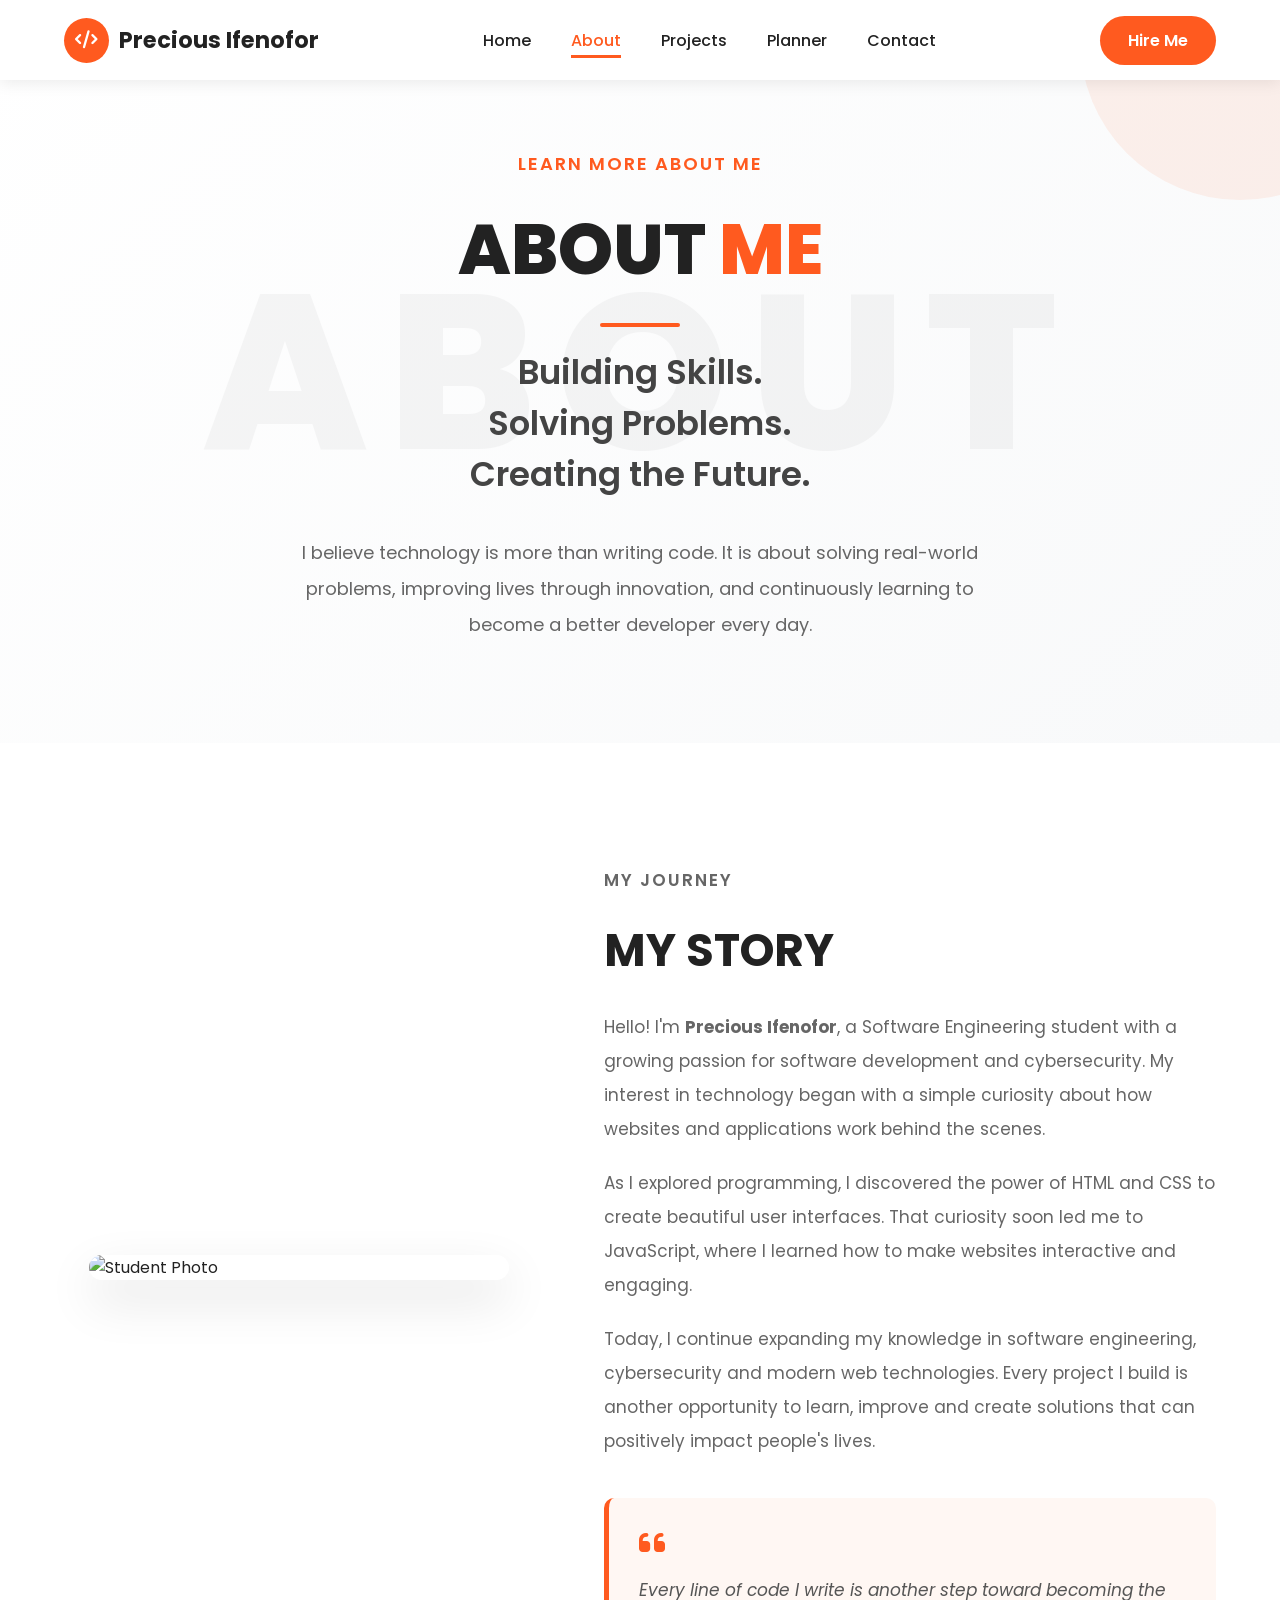
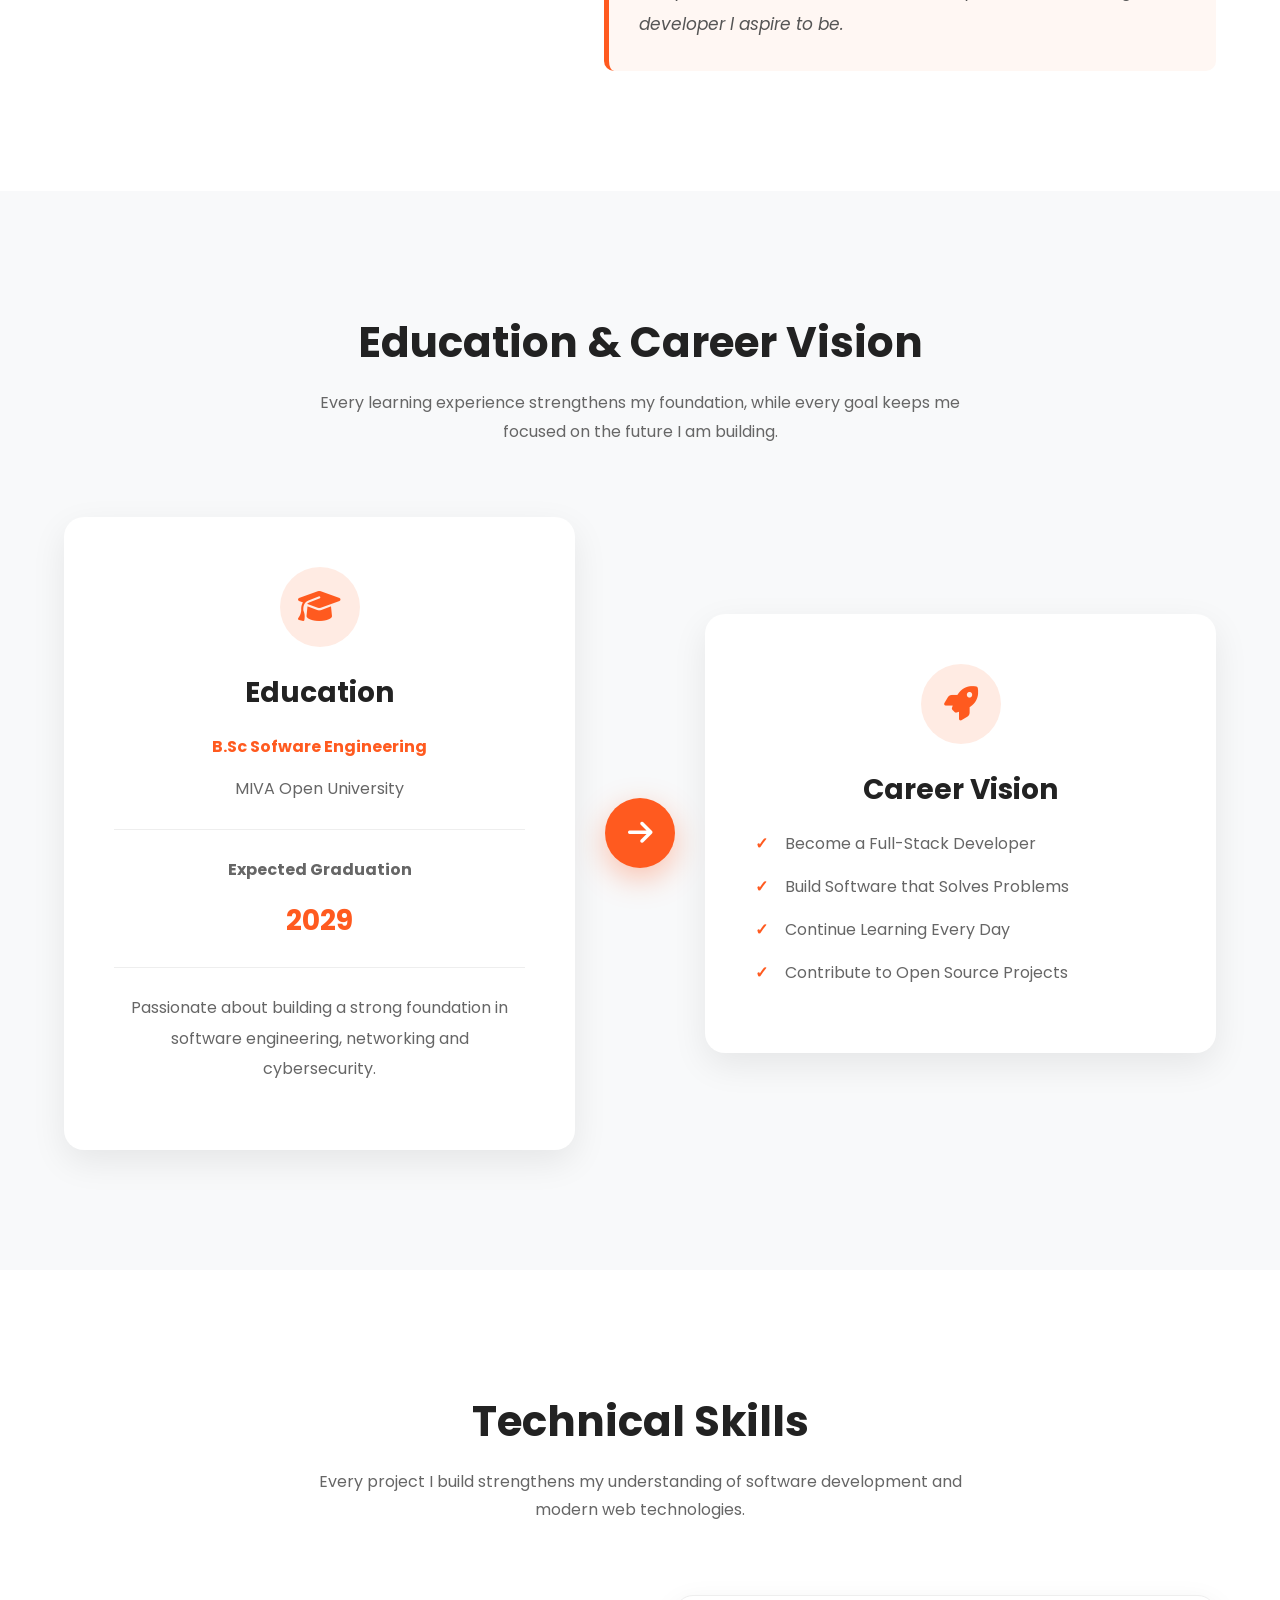
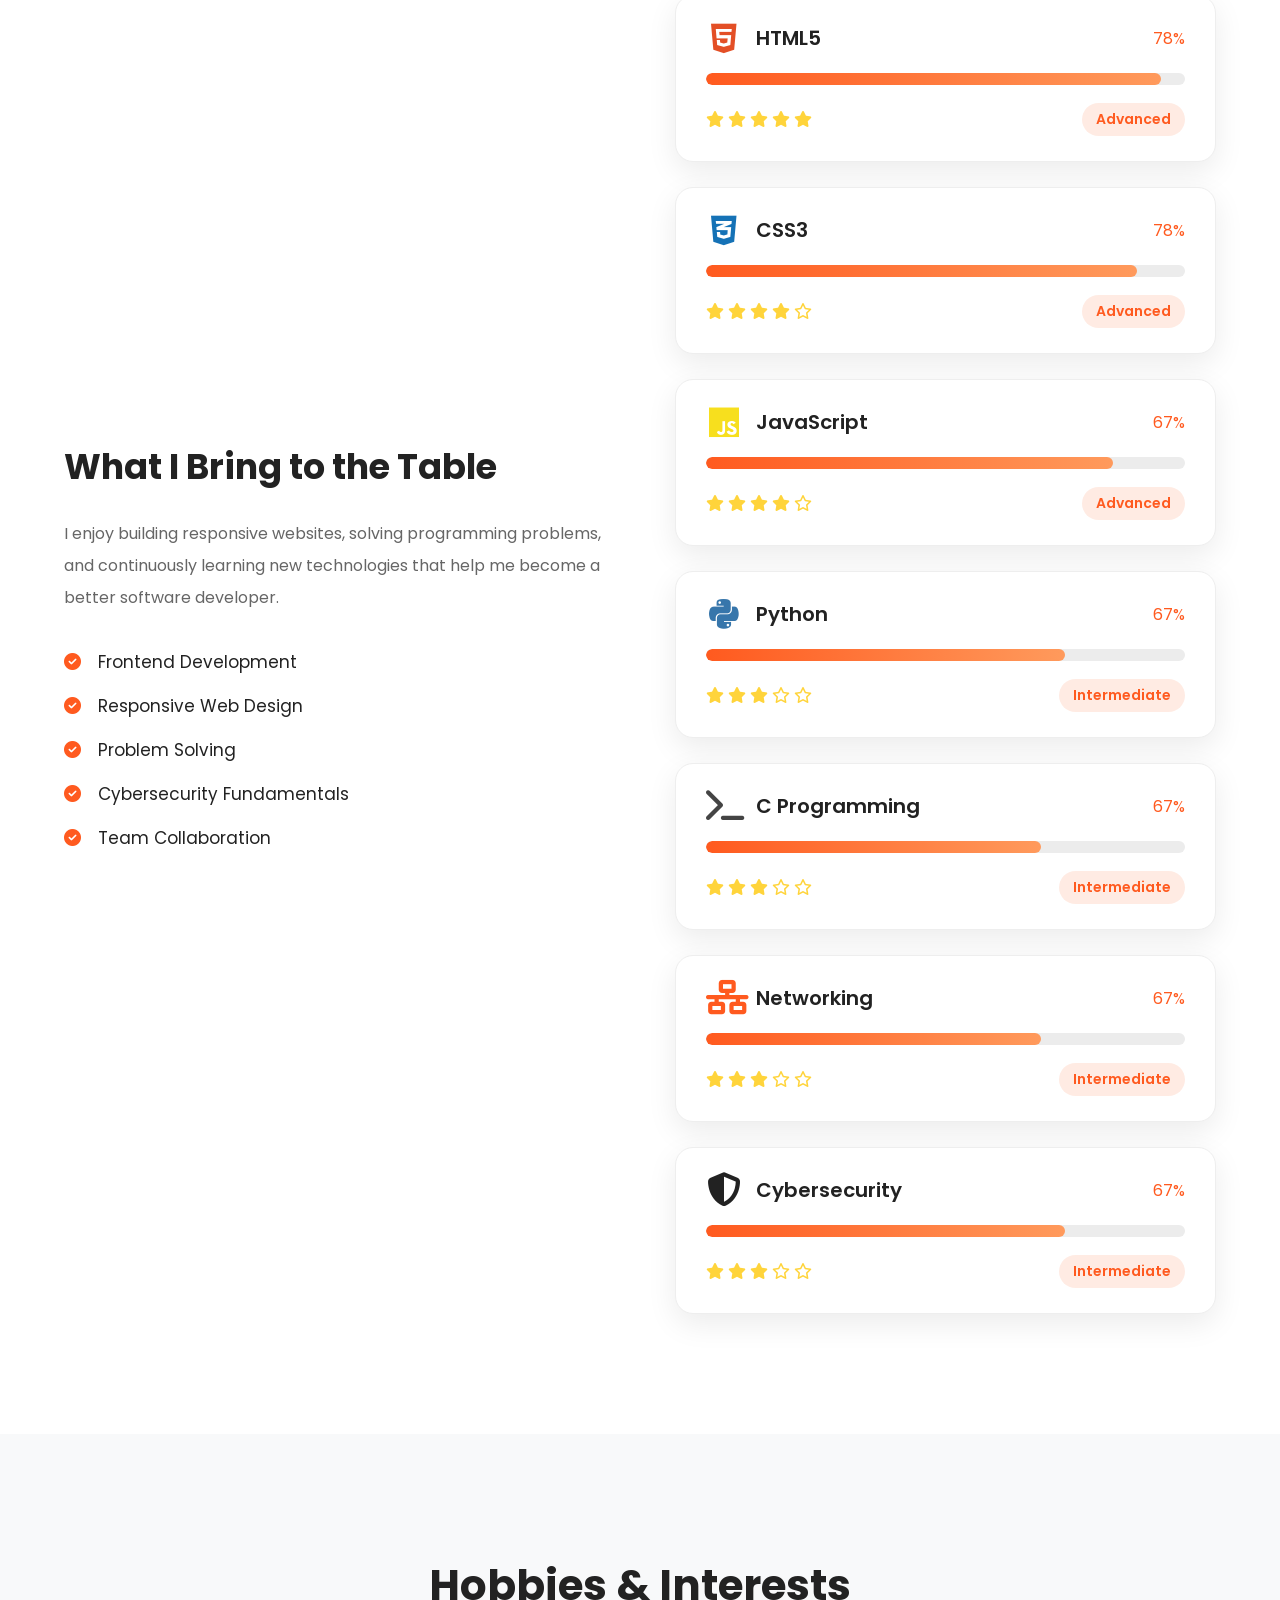
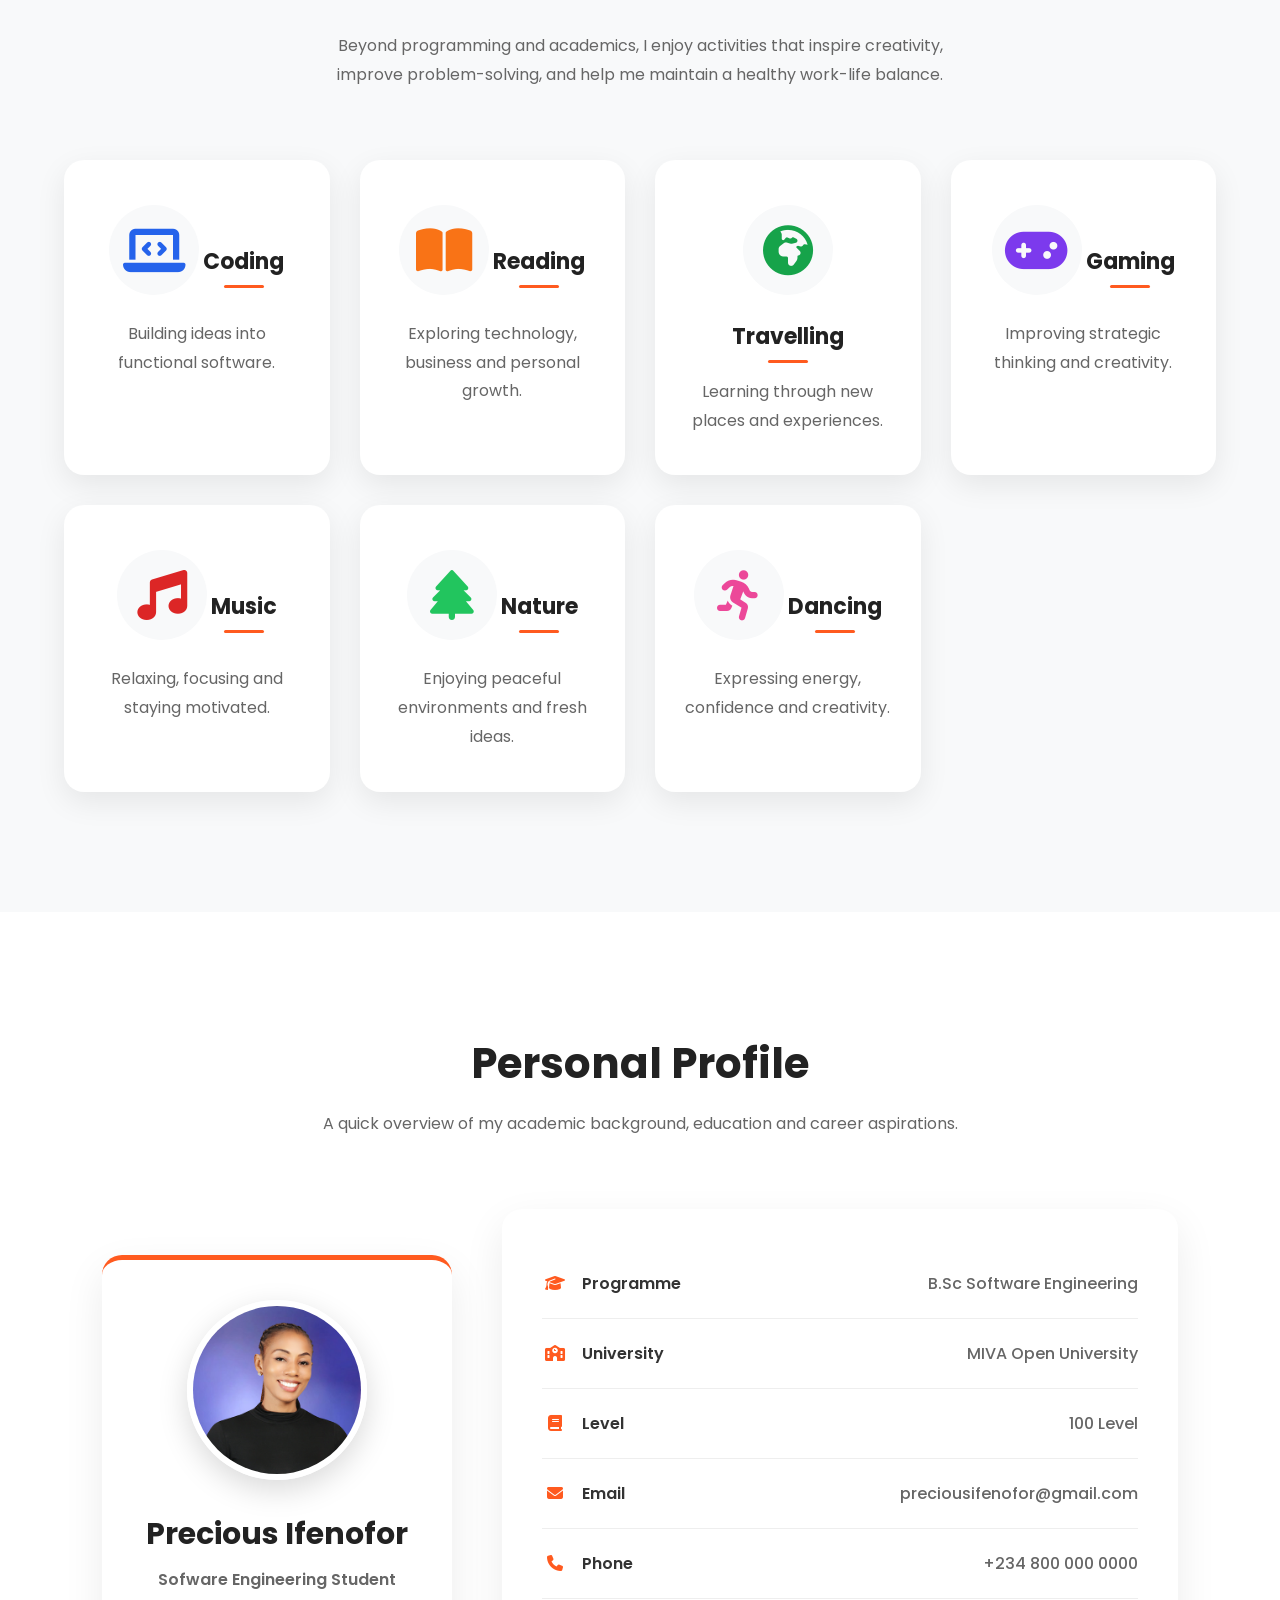
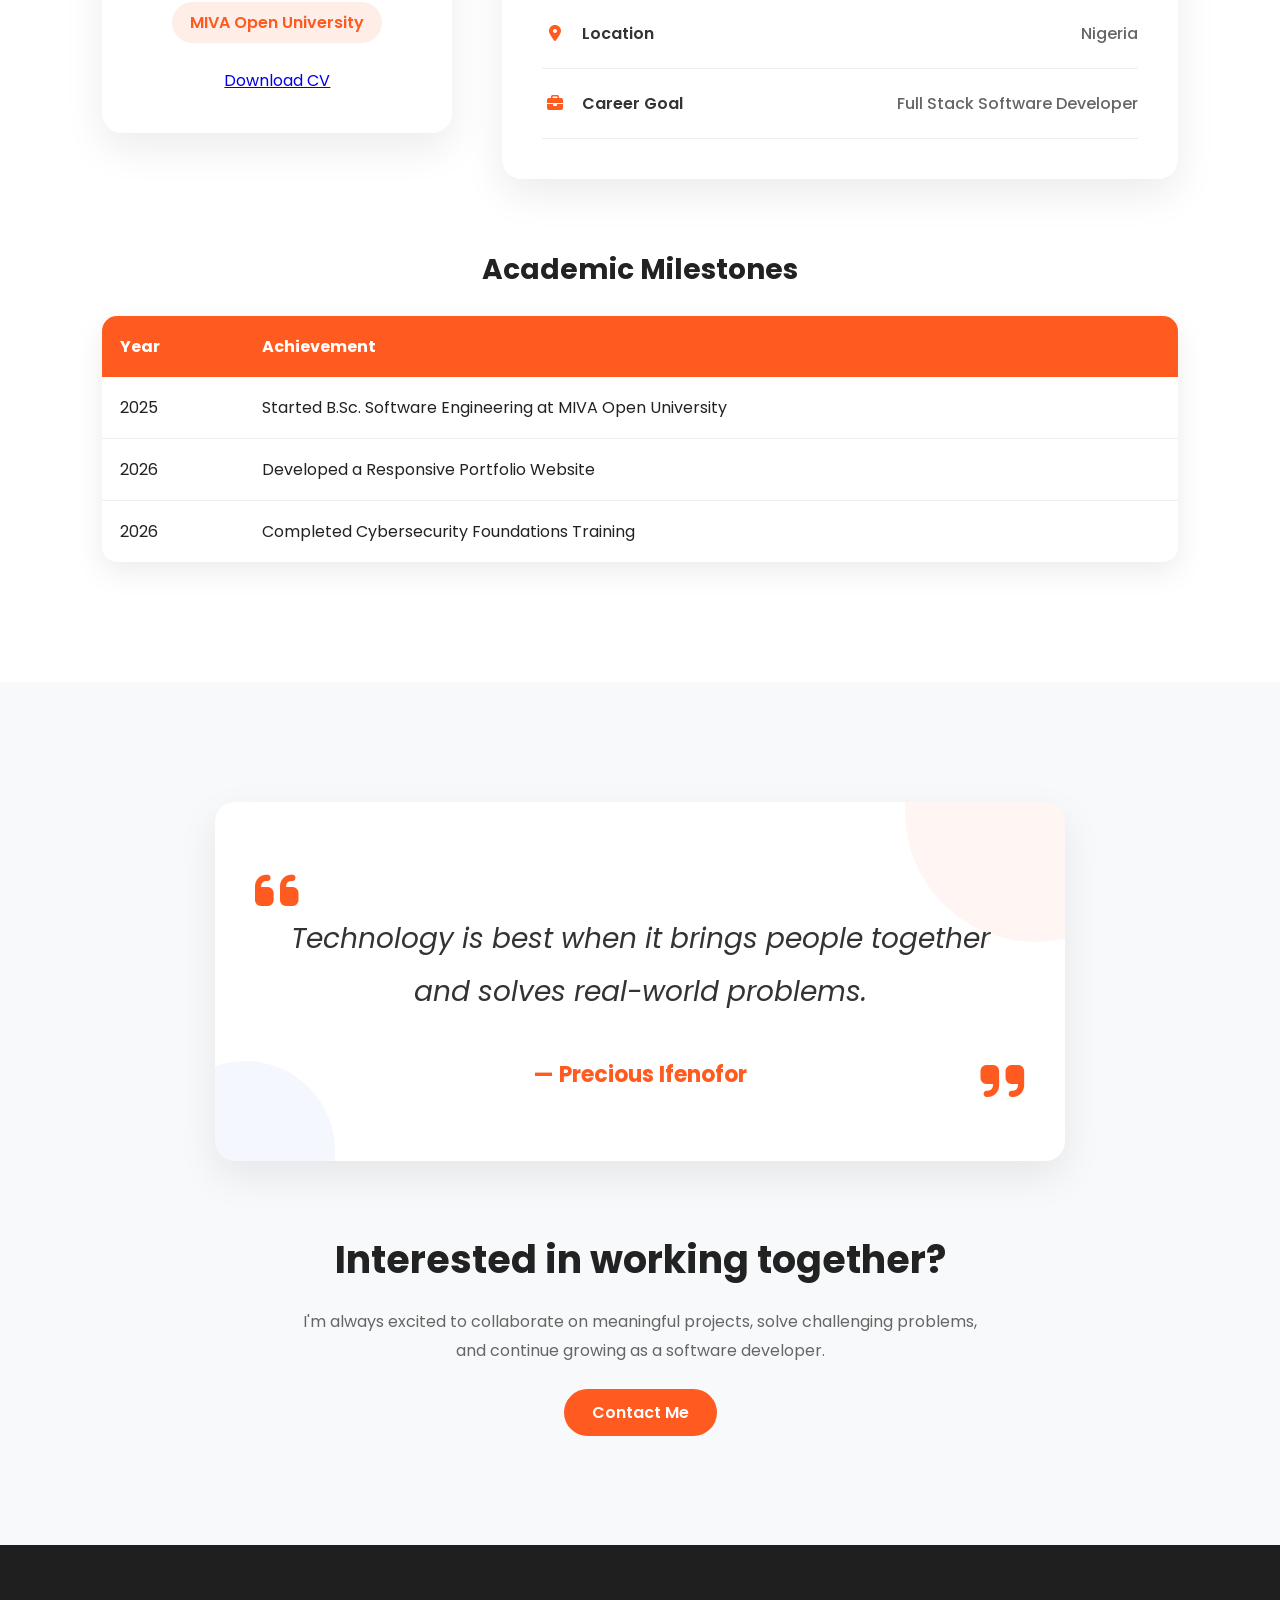
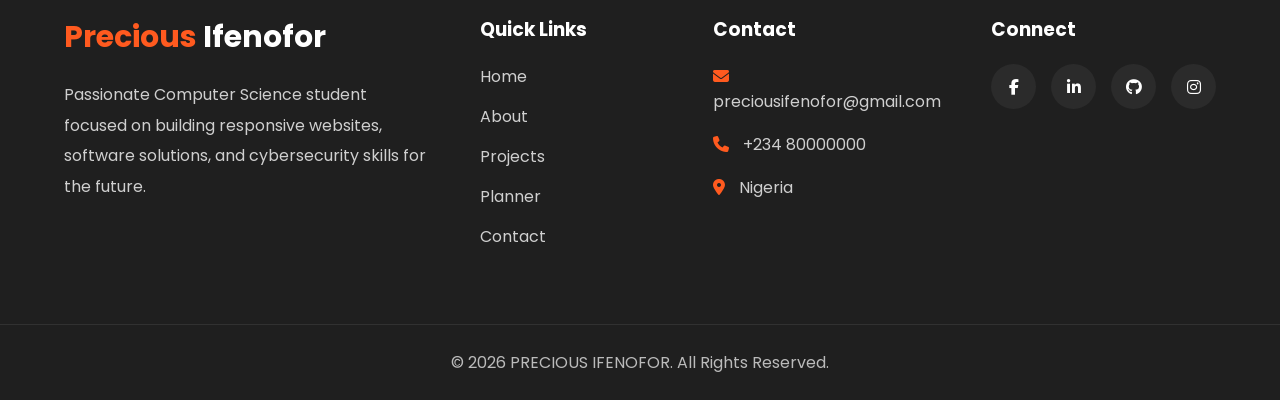
==== commit 5074a80c: "Complete portfolio website" ====
--- a/about.html
+++ b/about.html
@@ -26,7 +26,7 @@
         <nav class="navbar">
             <!-- Logo -->
 
-            <a href="home.html" class="logo">
+            <a href="index.html" class="logo">
                 <span class="logo-icon">
                     <i class="fa-solid fa-code"></i>
                 </span>
@@ -37,7 +37,7 @@
             <!-- Navigation -->
 
             <ul class="nav-links">
-                <li><a href="home.html">Home</a></li>
+                <li><a href="index.html">Home</a></li>
 
                 <li><a href="about.html" class="active">About</a></li>
 
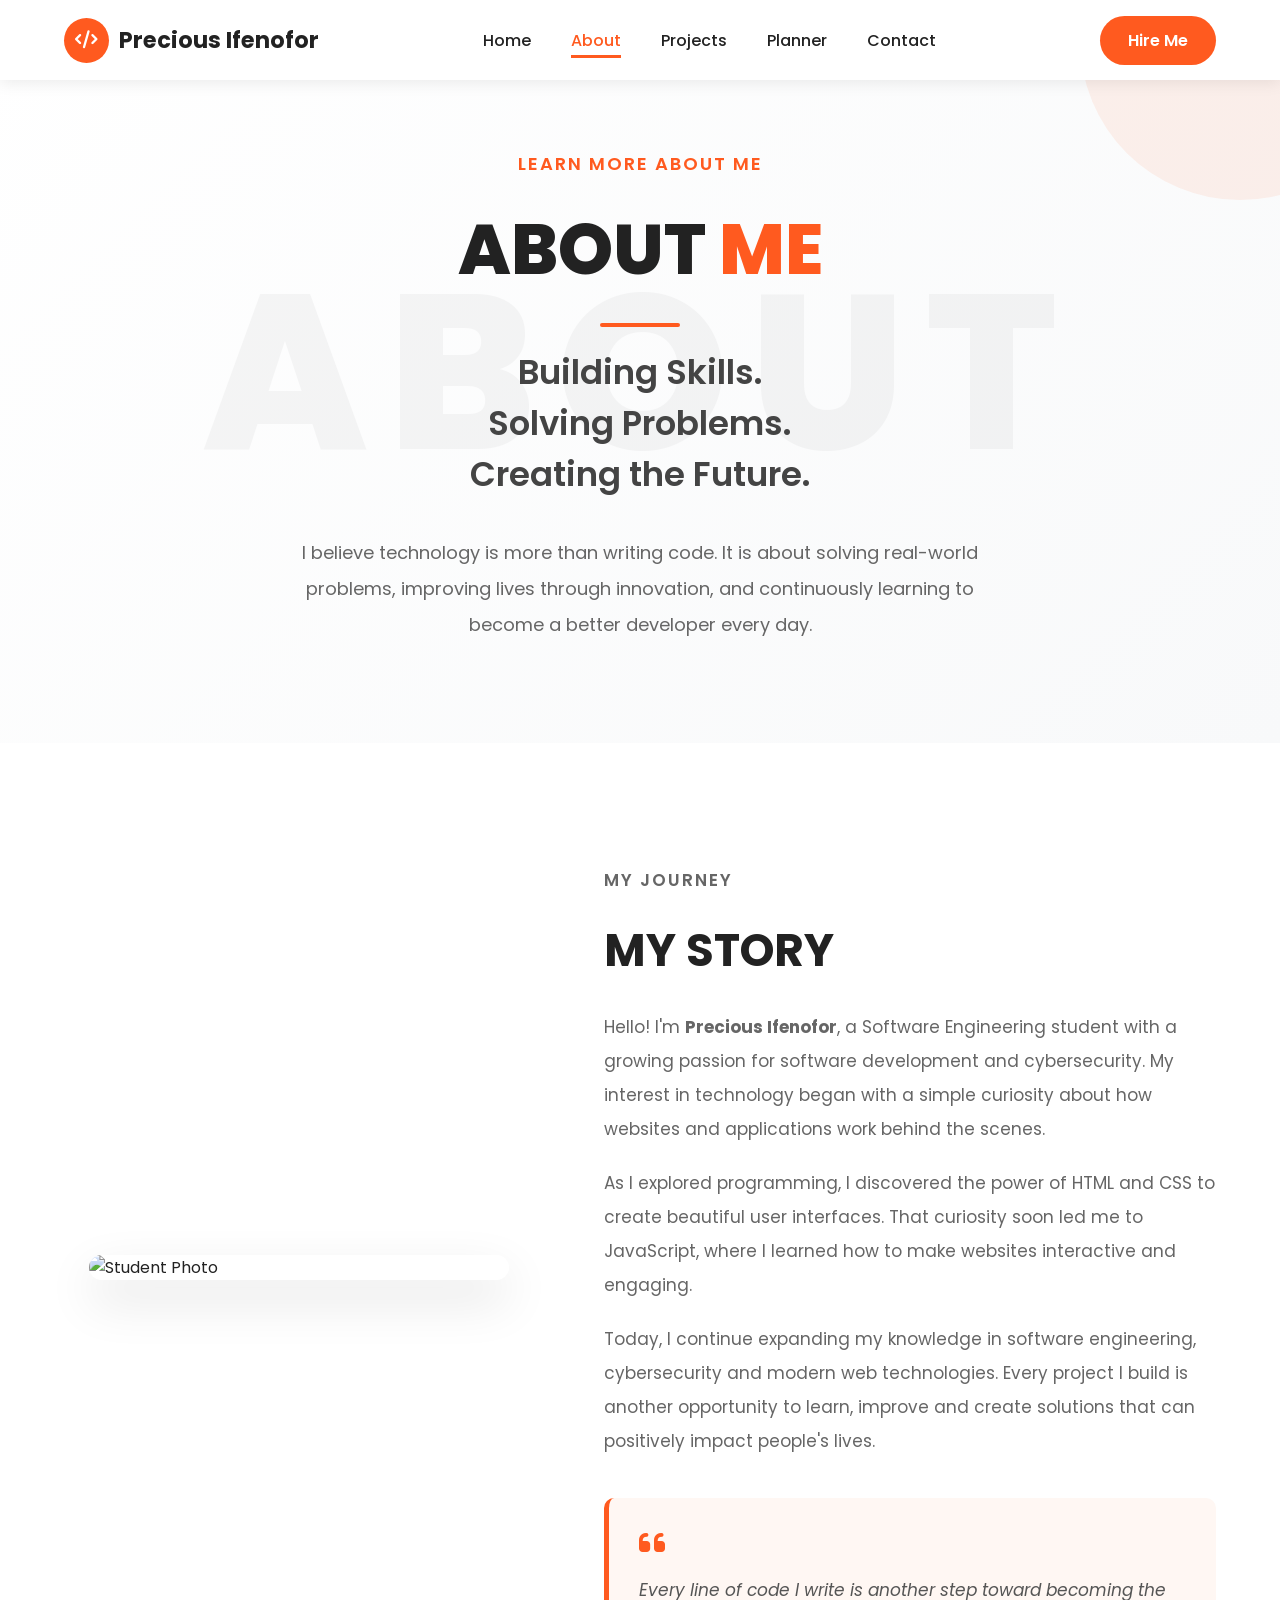
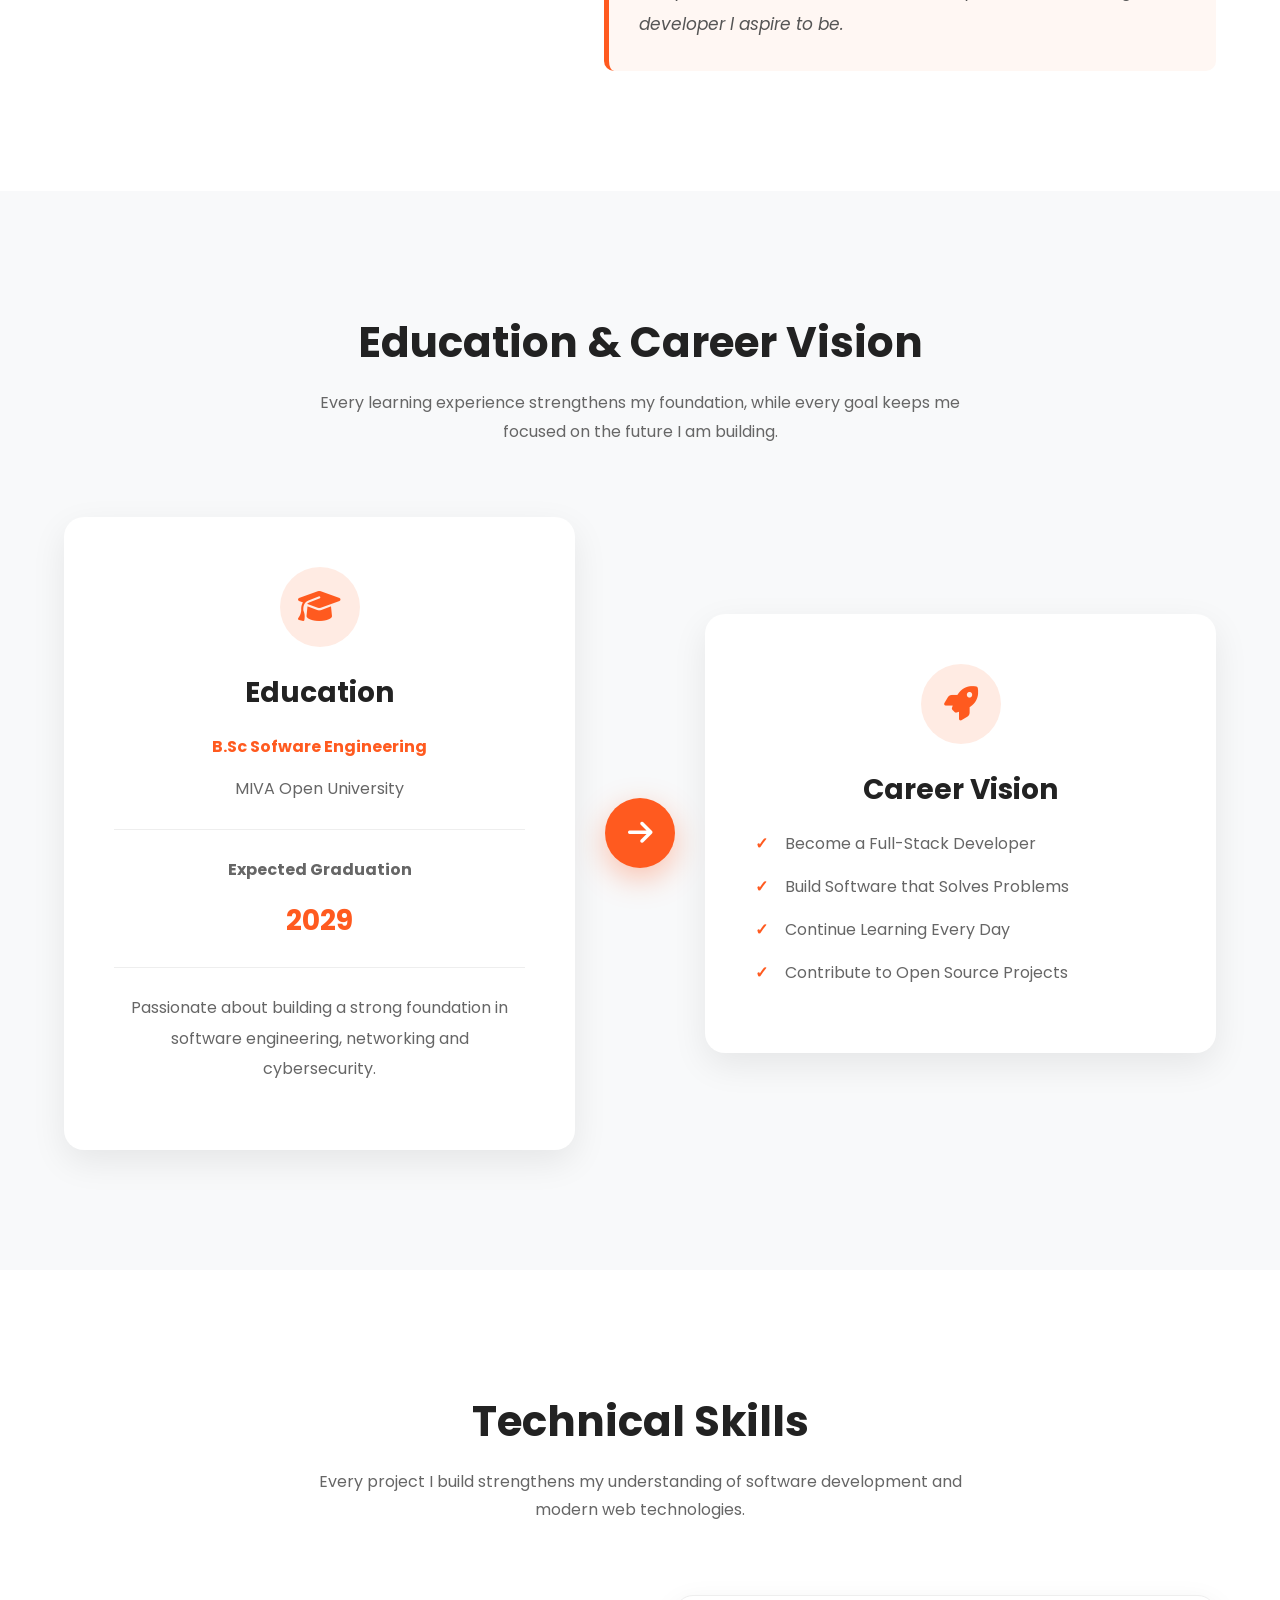
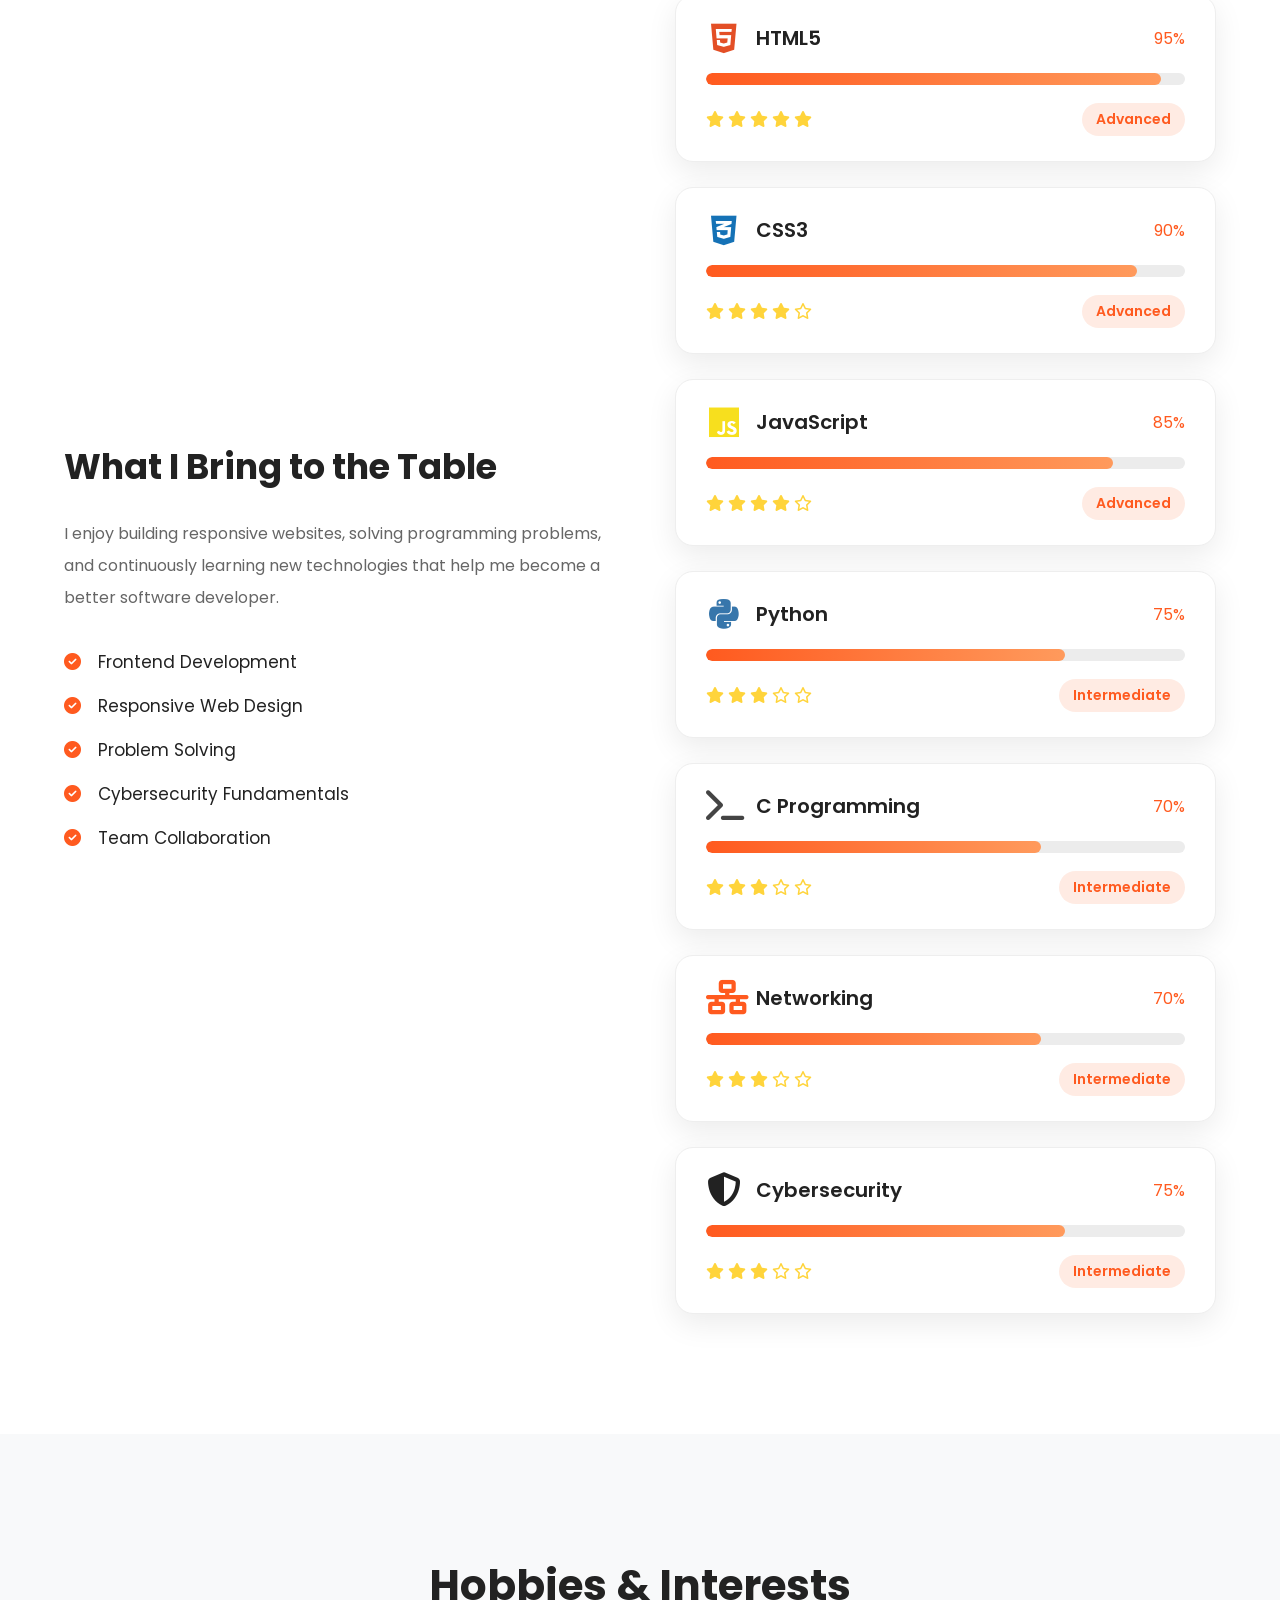
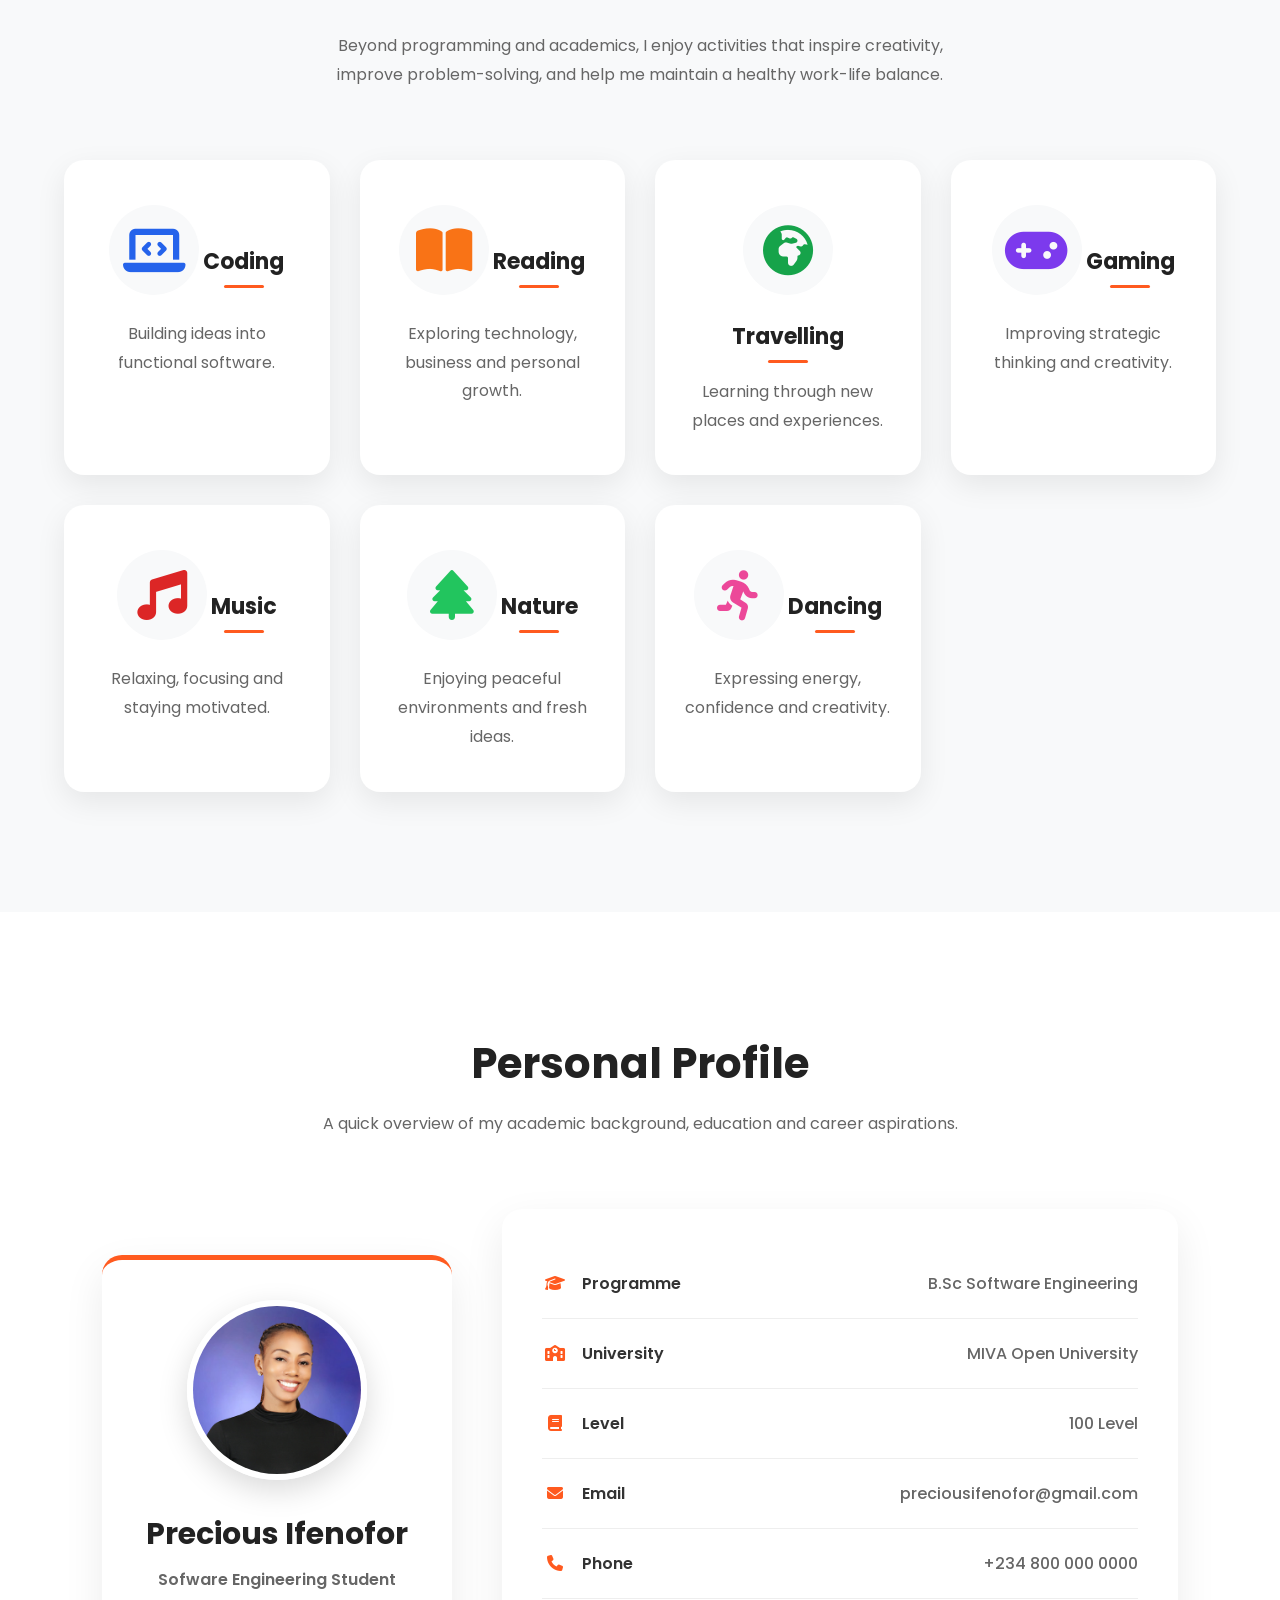
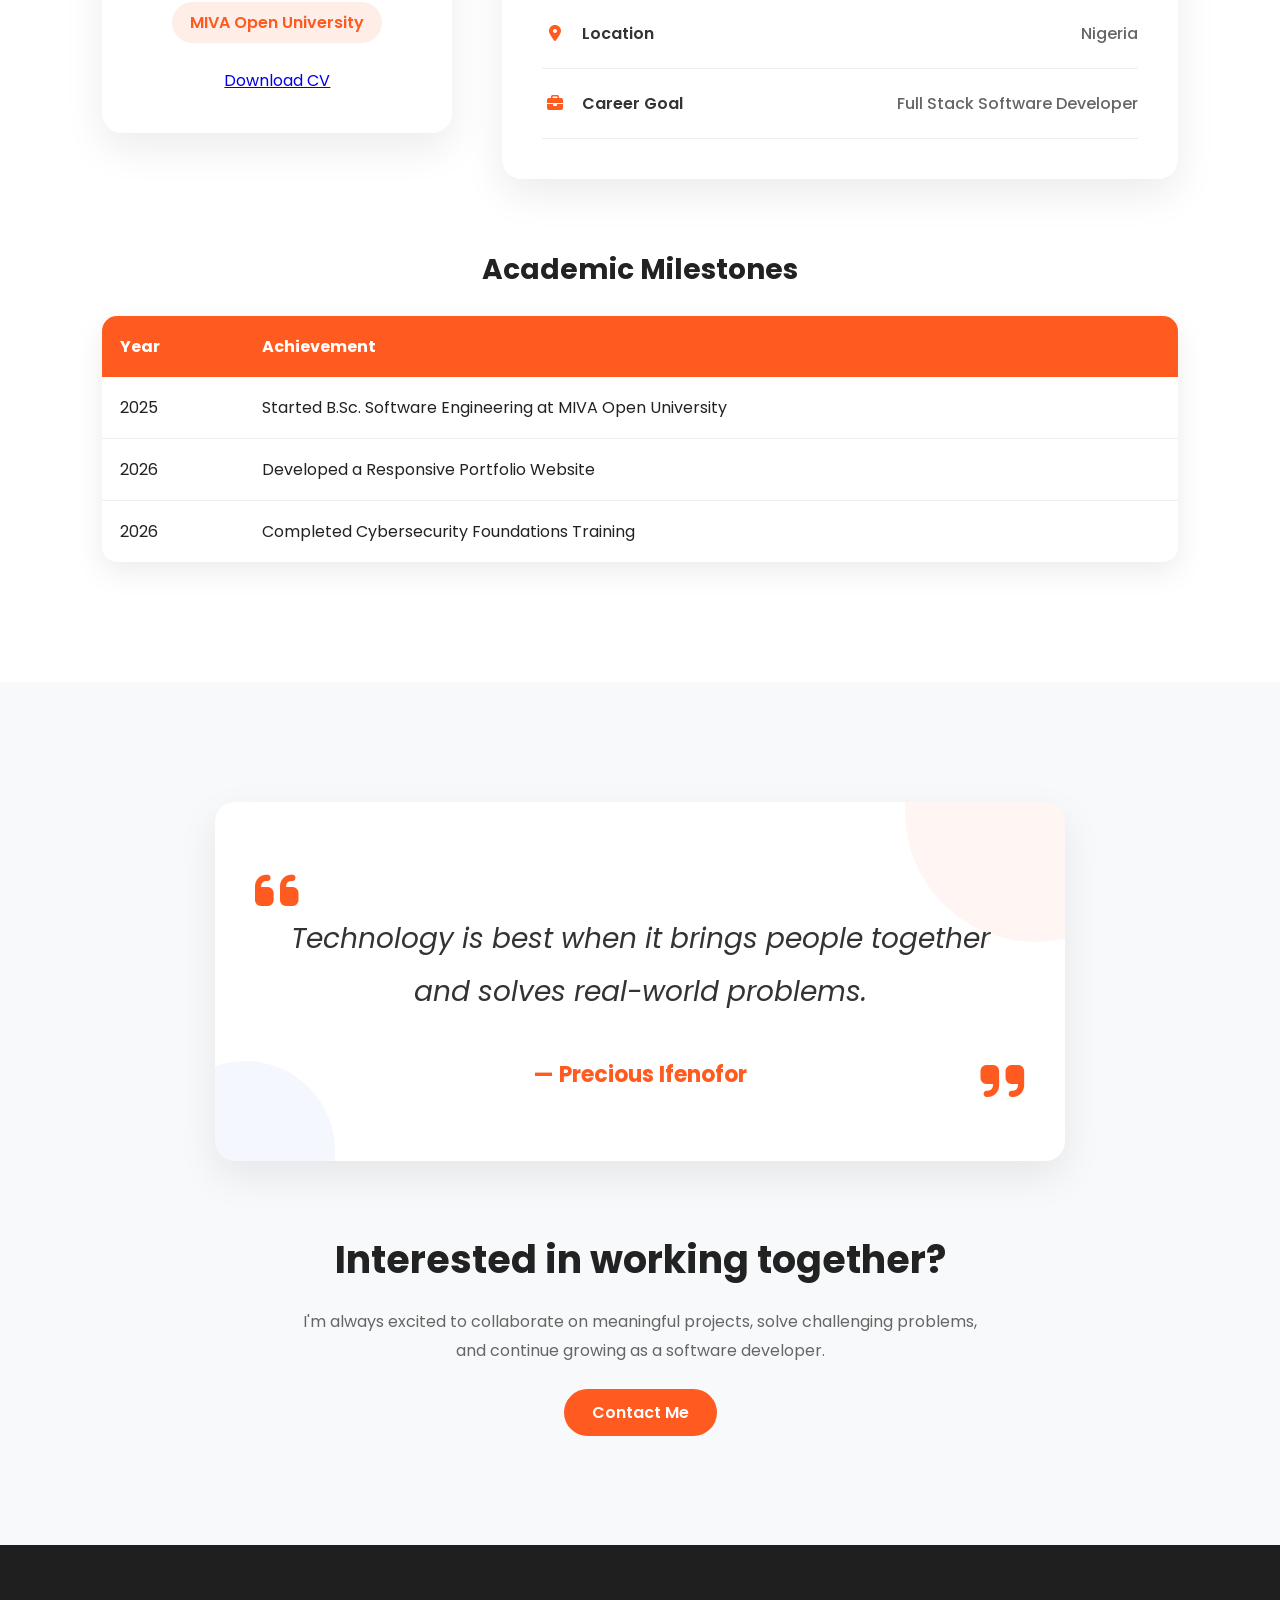
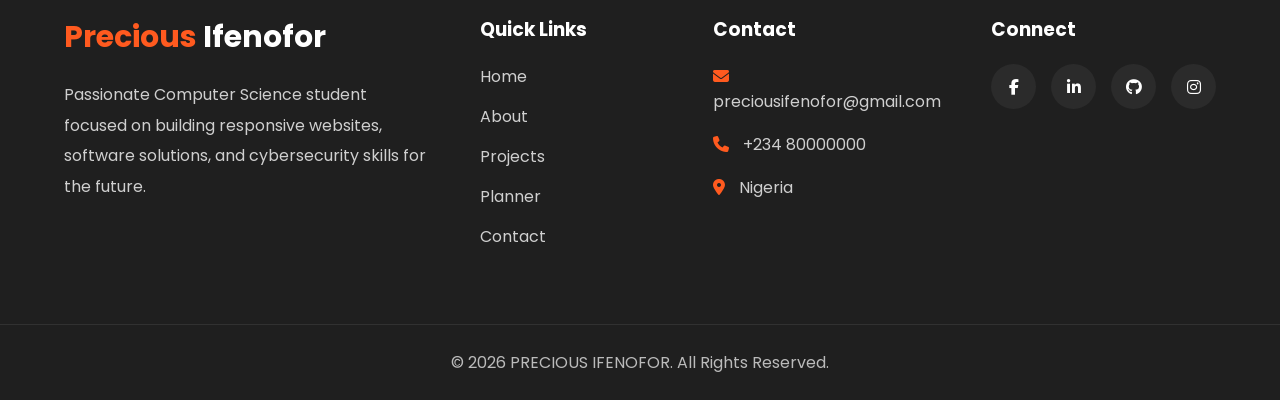
==== commit 22f283b4: "Fixed images and form validation" ====
--- a/about.html
+++ b/about.html
@@ -669,7 +669,7 @@
 
                 <div class="profile-left">
 
-                    <img src="../images/profile.png" alt="Precious Ifenofor">
+                    <img src="images/profile.png" alt="Precious Ifenofor">
 
                     <h3>Precious Ifenofor</h3>
 
@@ -677,7 +677,7 @@
 
                     <span>MIVA Open University</span>
 
-                    <a href="../assets/cv.pdf" class="btn">
+                    <a href="/assests/Precious_Ifenofor_Resume_Placeholder.pdf" class="btn">
 
                         Download CV
 
--- a/css/style.css
+++ b/css/style.css
@@ -3766,7 +3766,35 @@
 
     align-self:flex-start;
 
-}   
+    text-decoration:none;
+
+    background:var(--primary);
+
+    color:white;
+
+    padding:12px 28px;
+
+    border-radius:40px;
+
+    font-weight:600;
+
+    transition:.4s;
+
+    border: none; 
+
+    width: 100%; 
+    
+    padding: 15px;
+
+}
+
+.contact-form button:hover{
+
+    transform:translateY(-3px);
+
+    box-shadow:0 12px 25px rgba(255,90,31,.35);
+
+}
 
 .info-box{
 
@@ -3876,4 +3904,52 @@
 
     background:#fff4ef;
 
+}
+
+
+/* FORM VALIDATION */
+
+.success-message{
+
+    color:green;
+
+    margin-top:20px;
+
+    font-weight:600;
+
+}
+
+.error{
+
+    color:#e63946;
+
+    font-size:14px;
+
+    display:block;
+
+    margin-top:5px;
+
+    margin-bottom:15px;
+
+    font-weight:500;
+
+}
+
+input.error-border,
+textarea.error-border{
+
+    border:2px solid #e63946;
+
+}
+
+.success{
+
+    color:#28a745;
+
+    font-weight:600;
+
+    margin-top:20px;
+
+    font-size:16px;
+
 }
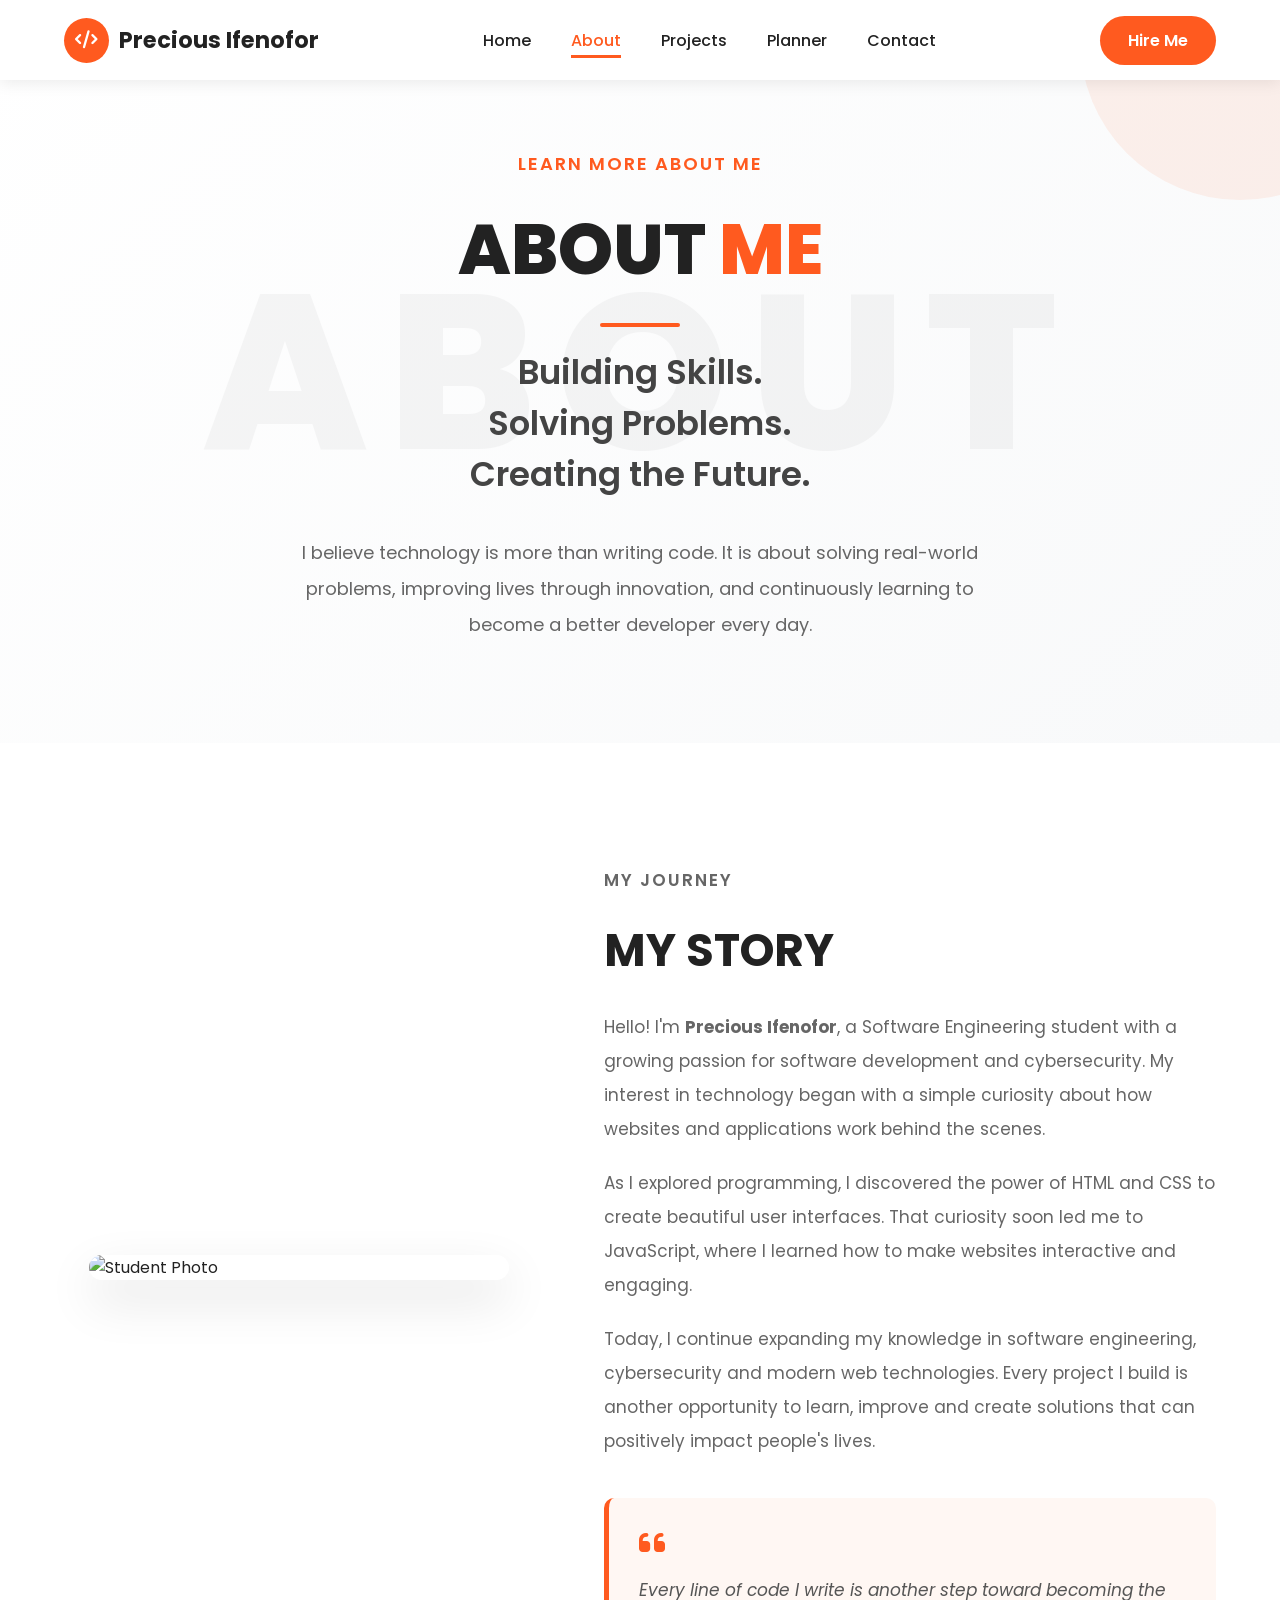
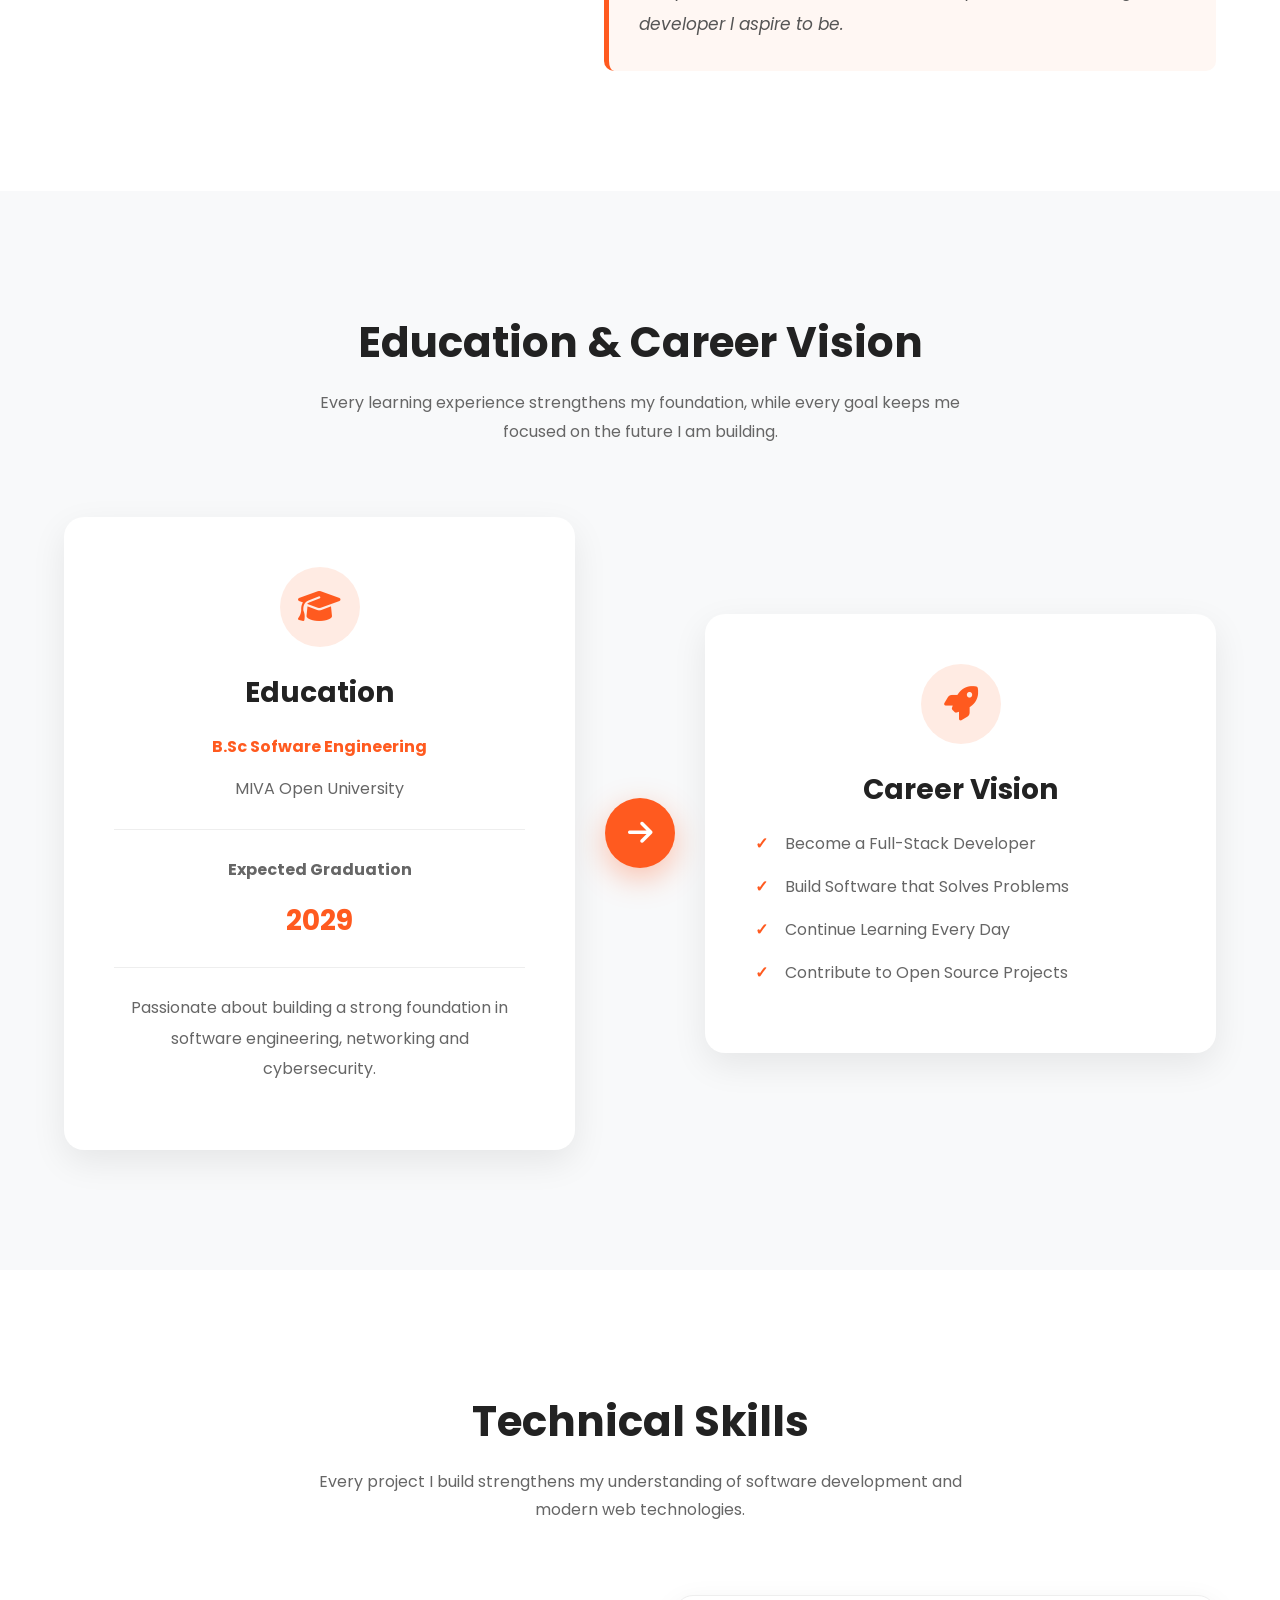
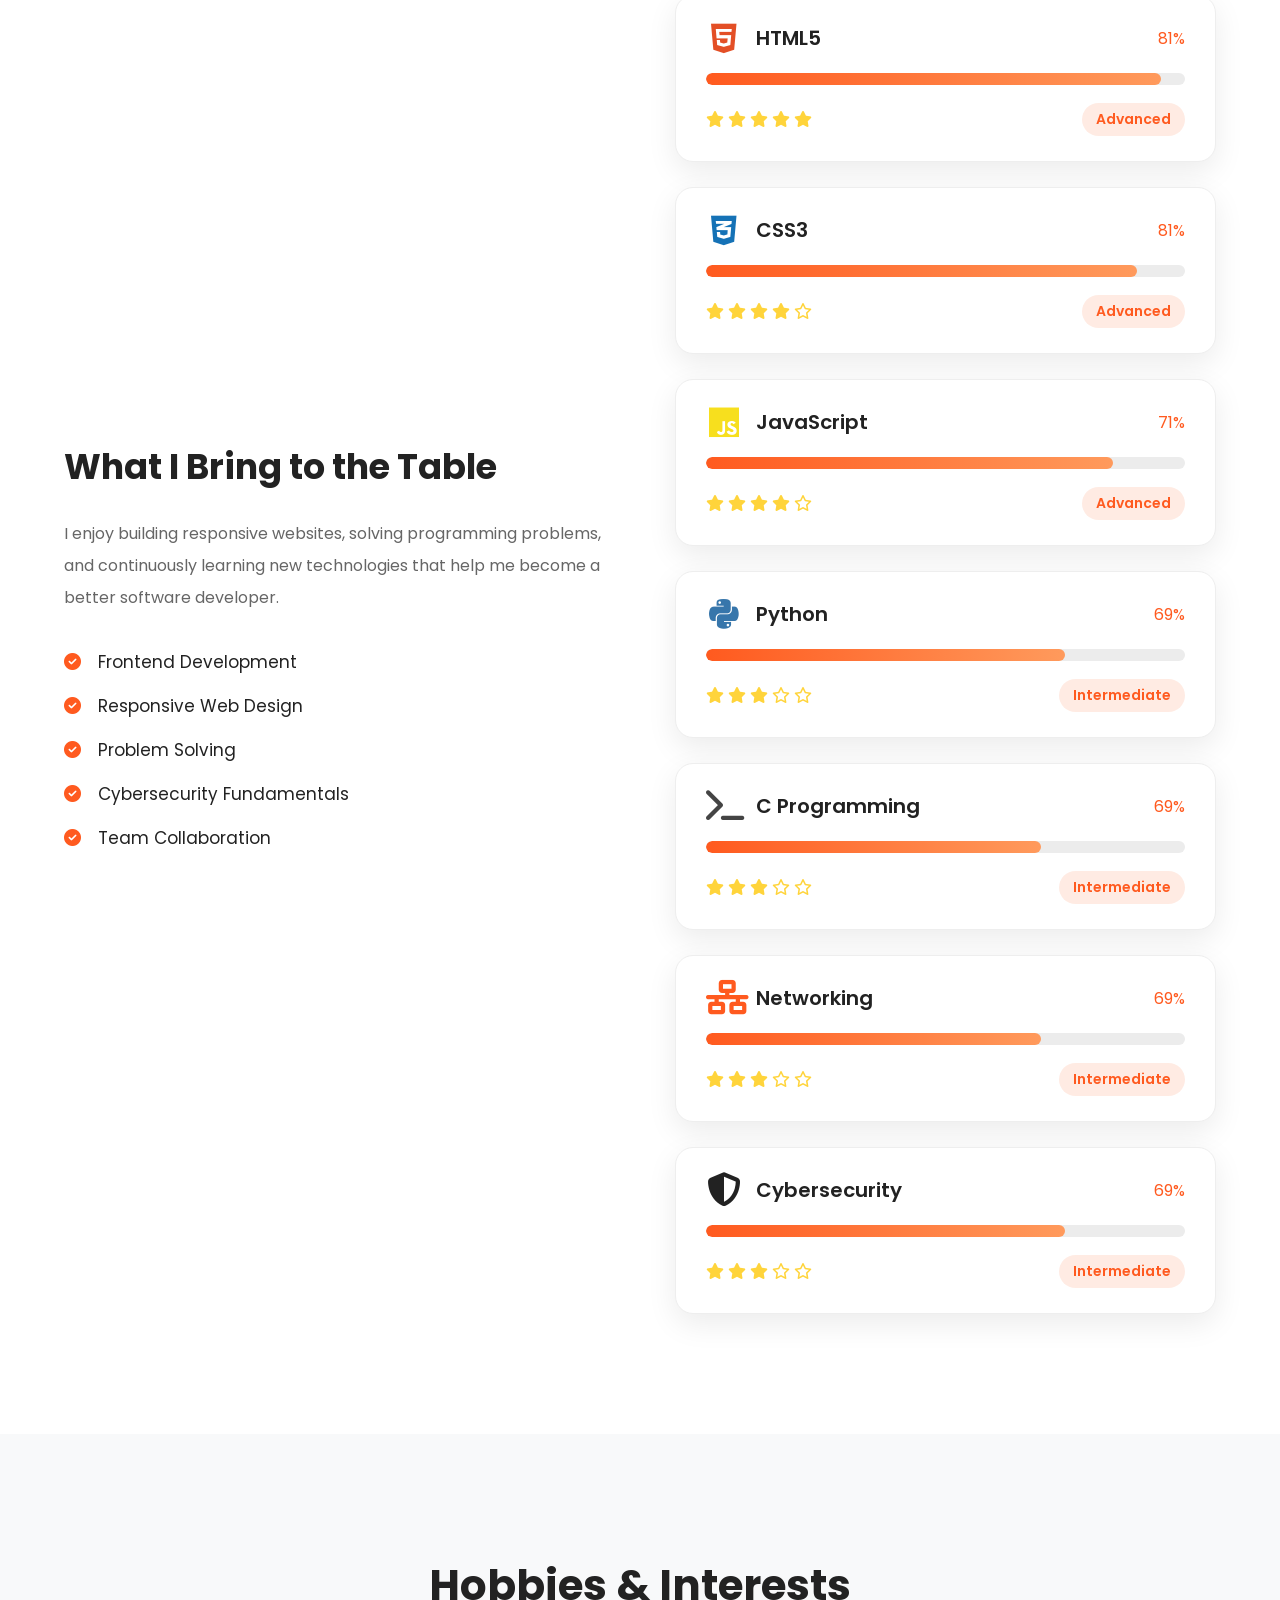
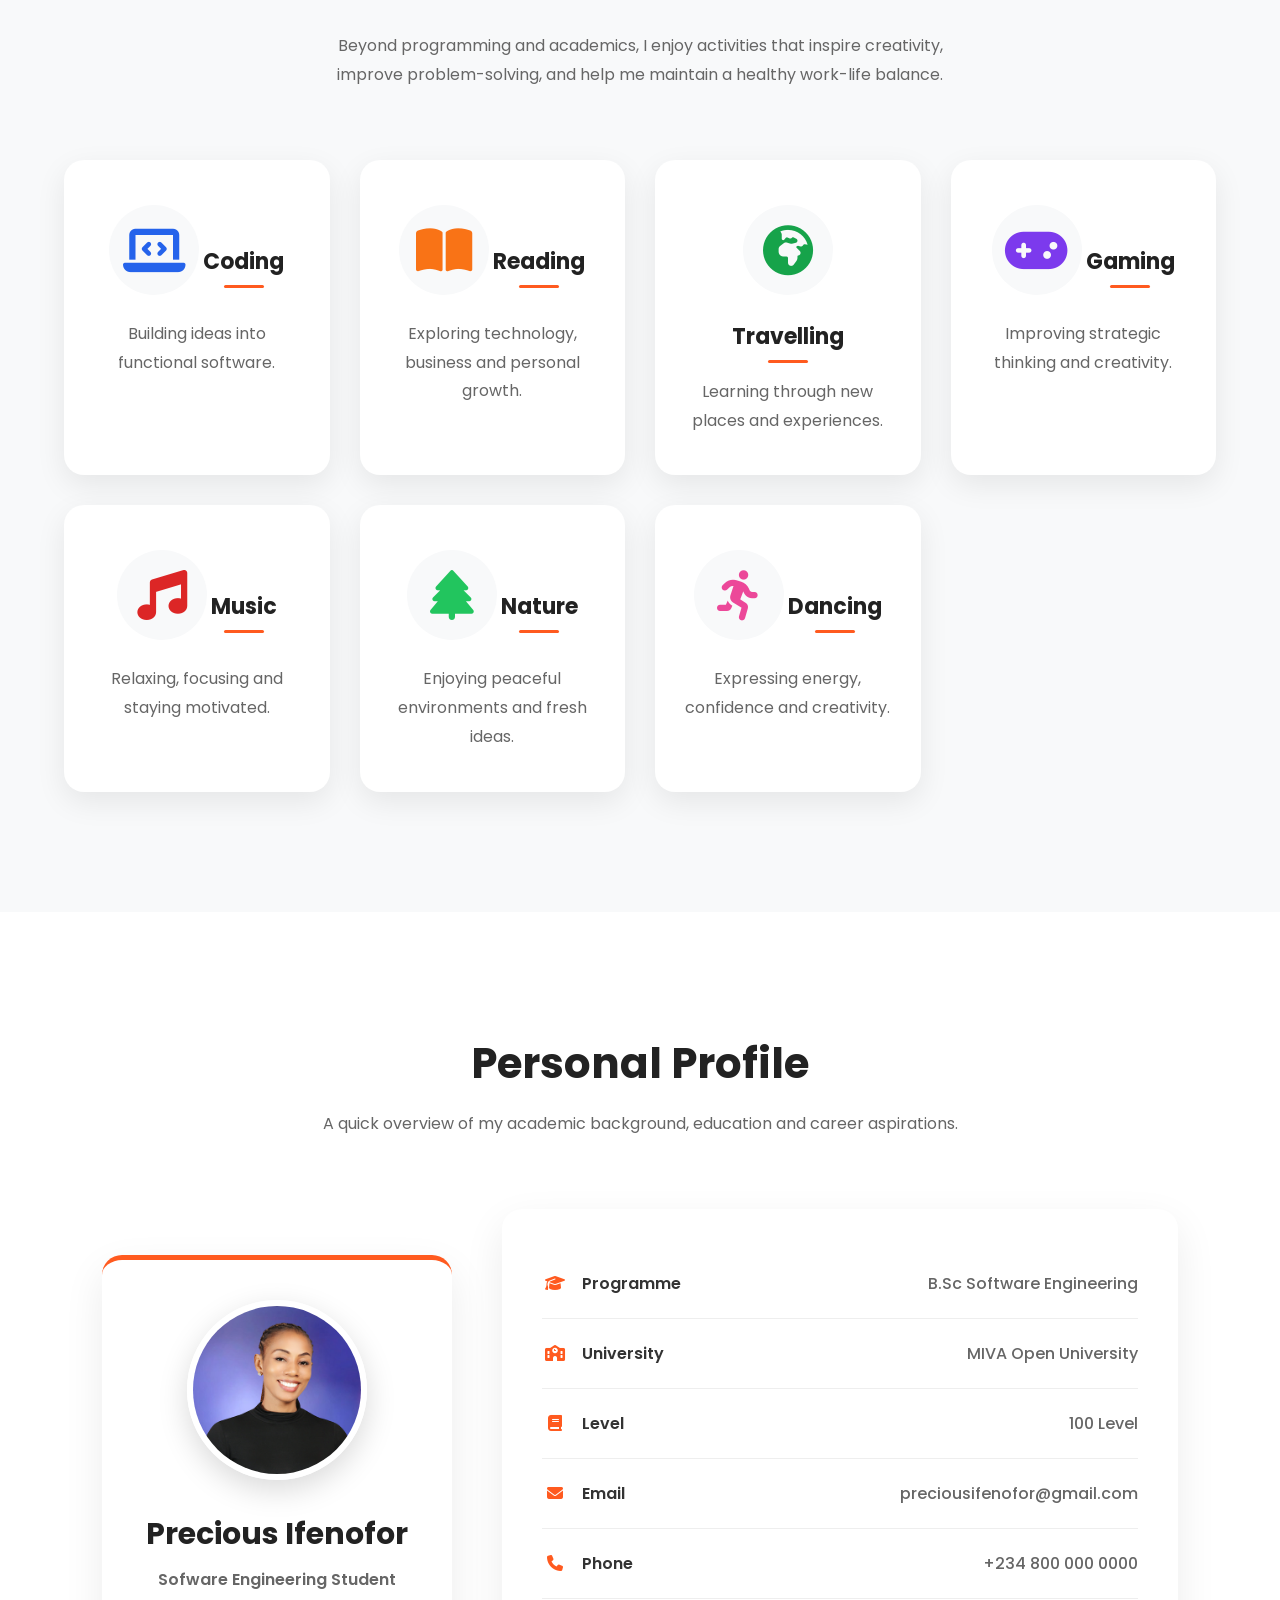
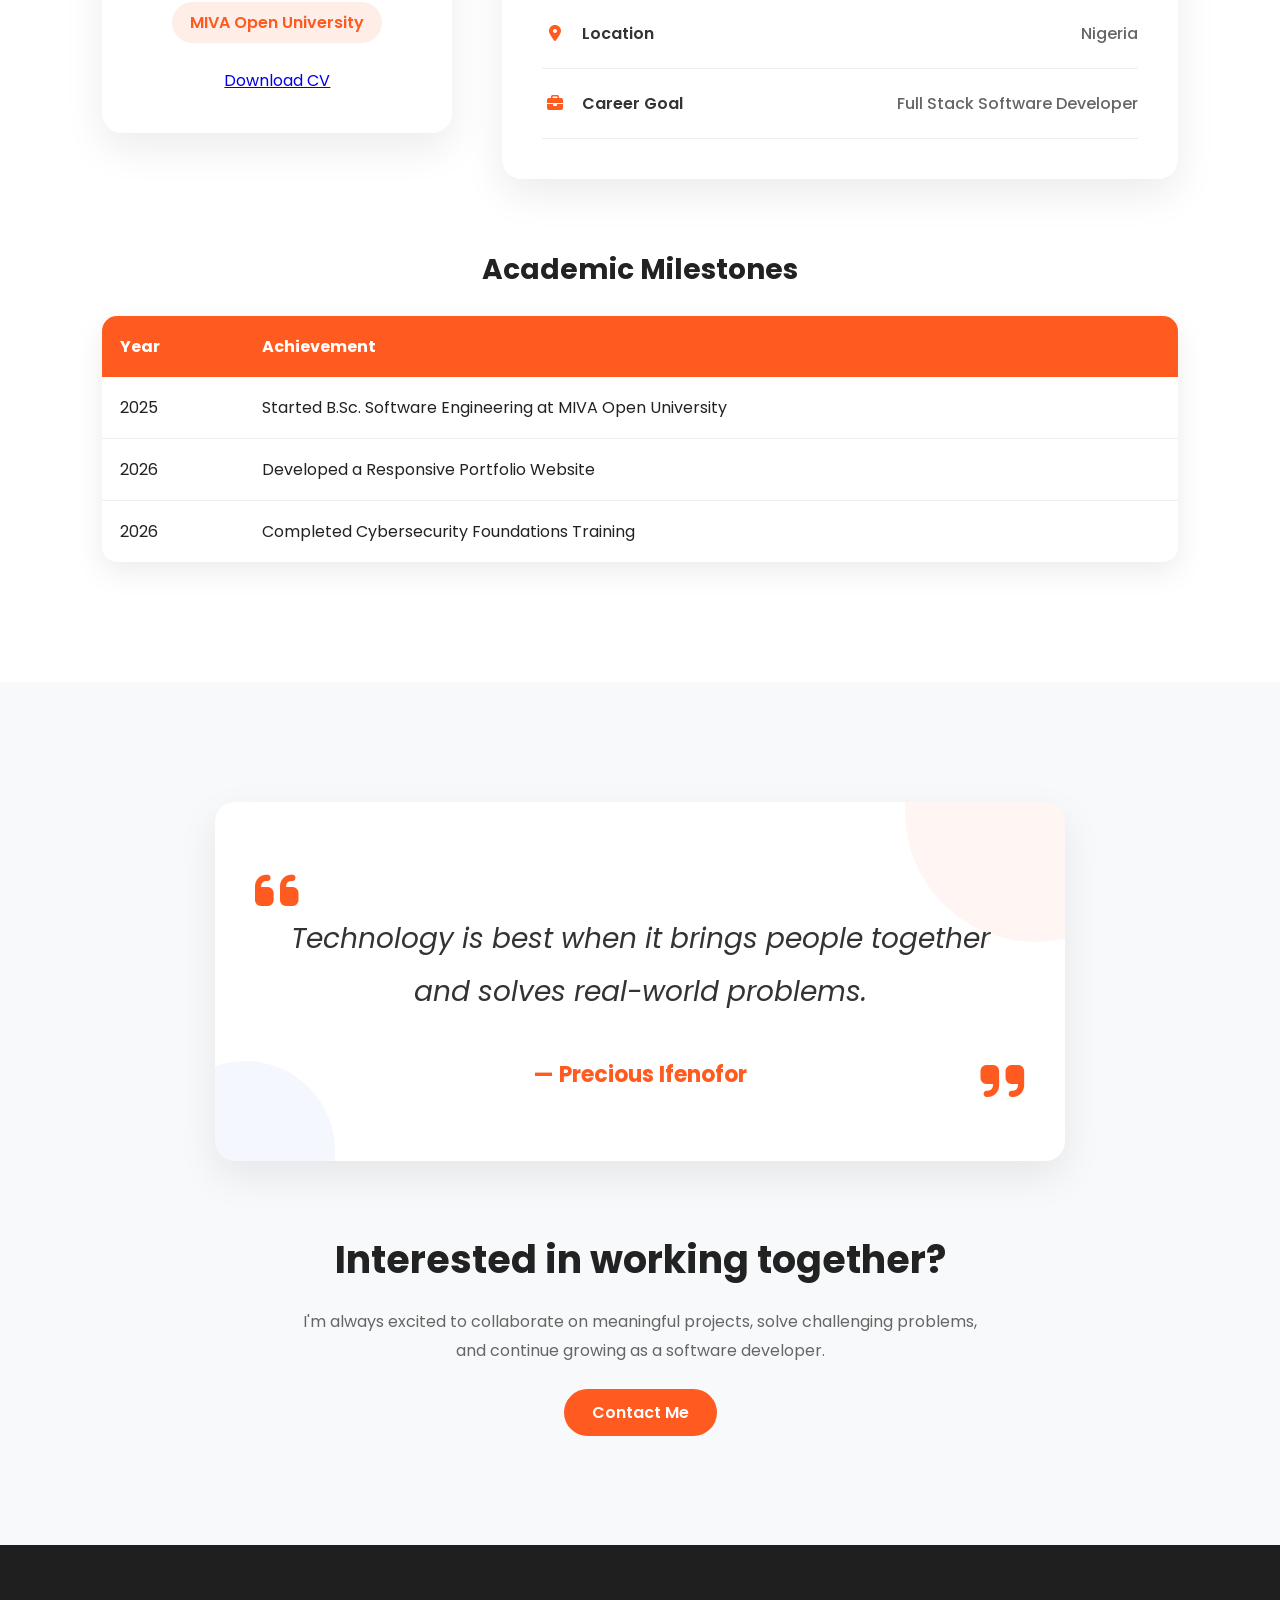
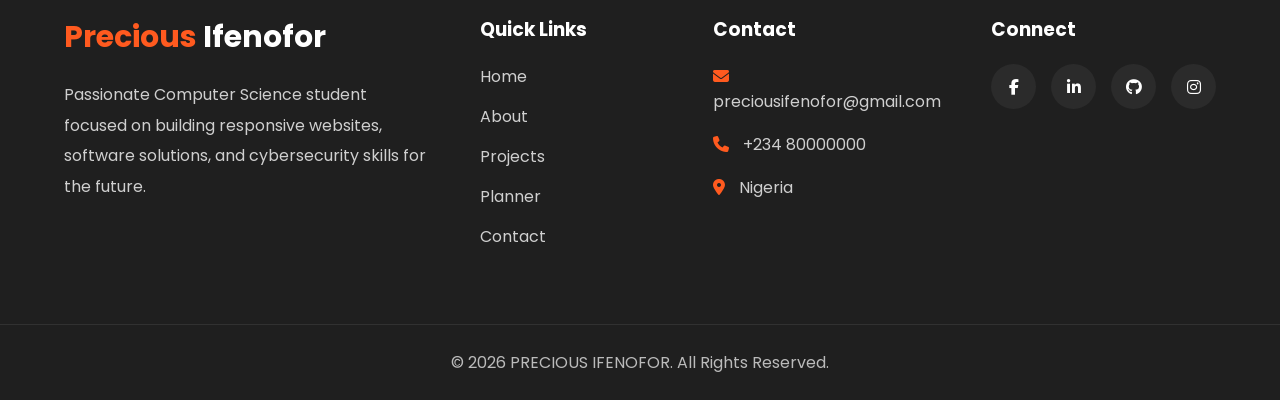
==== commit 6880aadd: "Fixed broken images" ====
--- a/about.html
+++ b/about.html
@@ -100,7 +100,7 @@
                 <!-- Left Side -->
 
                 <div class="story-image">
-                    <img src="/images/contact.jpg" alt="Student Photo" />
+                    <img src="images/contact.jpg" alt="Student Photo" />
                 </div>
 
                 <!-- Right Side -->
@@ -677,7 +677,7 @@
 
                     <span>MIVA Open University</span>
 
-                    <a href="/assests/Precious_Ifenofor_Resume_Placeholder.pdf" class="btn">
+                    <a href="assests/Precious_Ifenofor_Resume_Placeholder.pdf" class="btn">
 
                         Download CV
 
